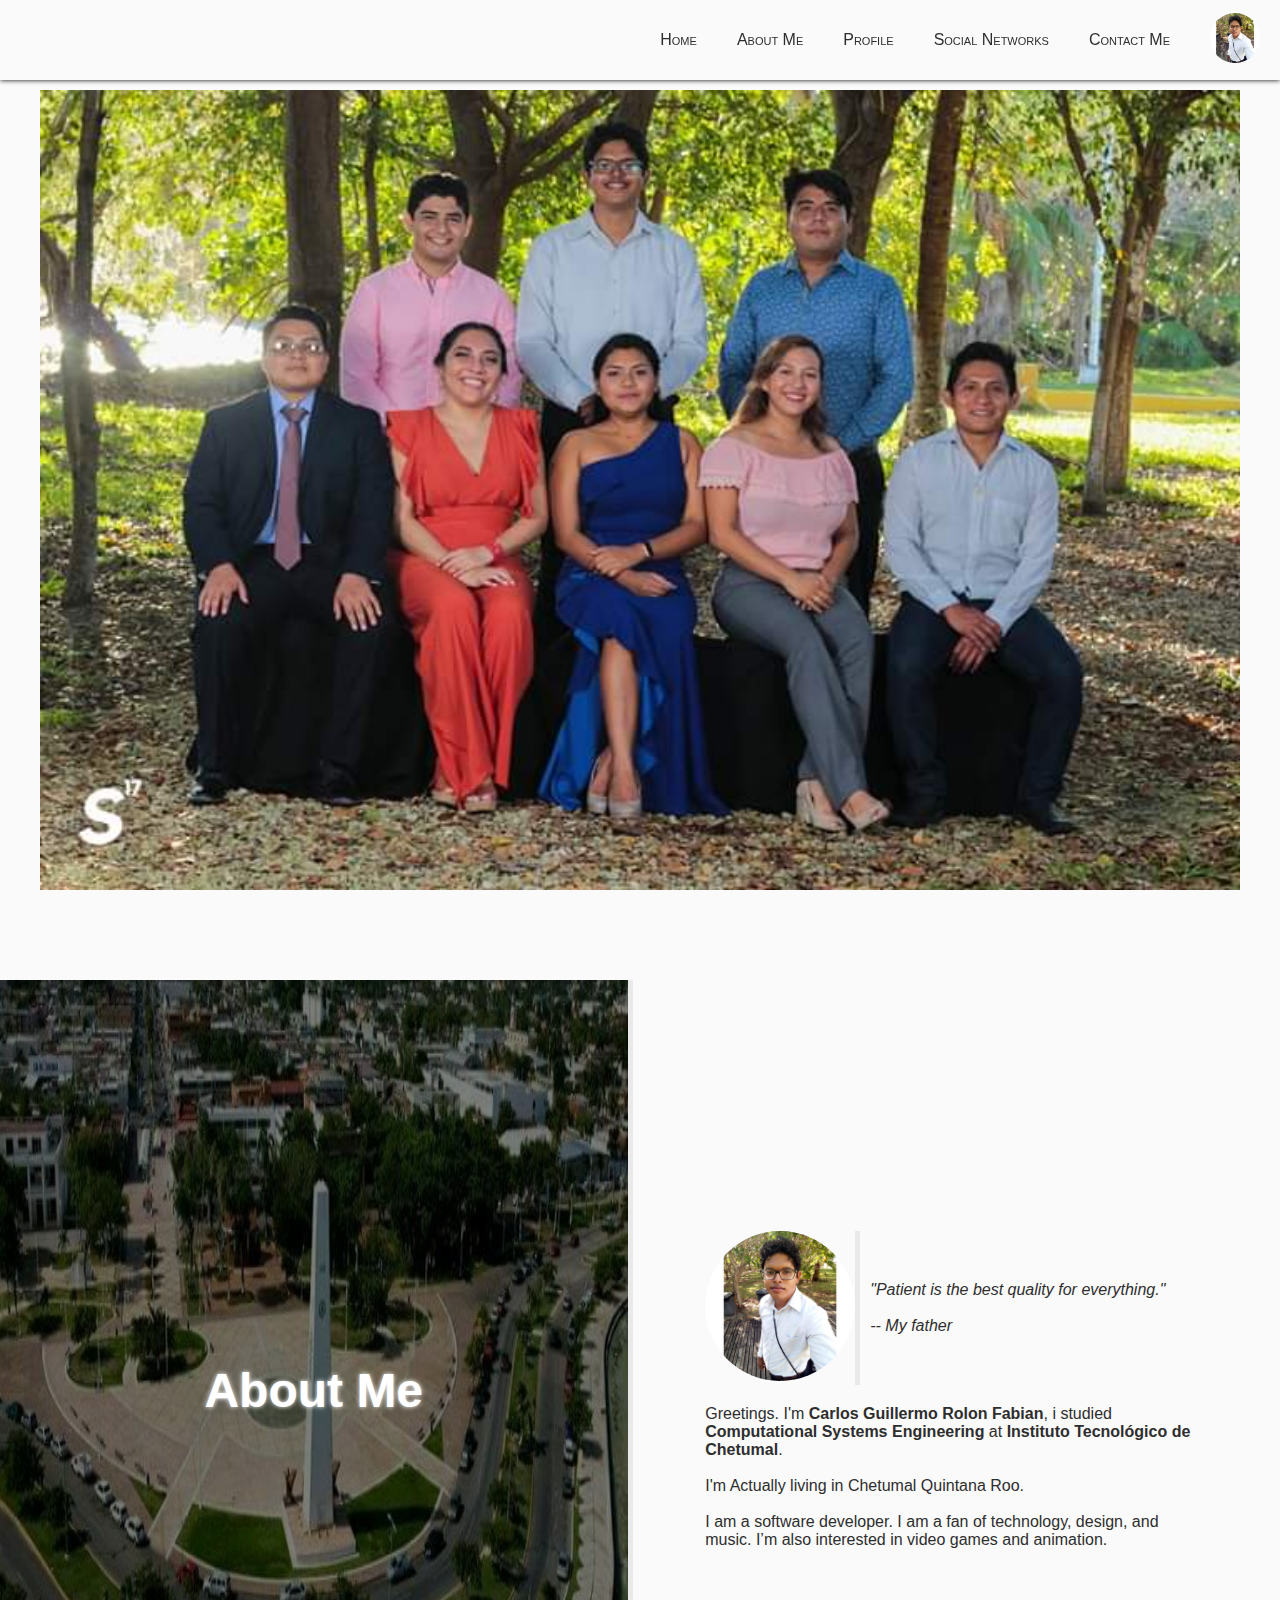
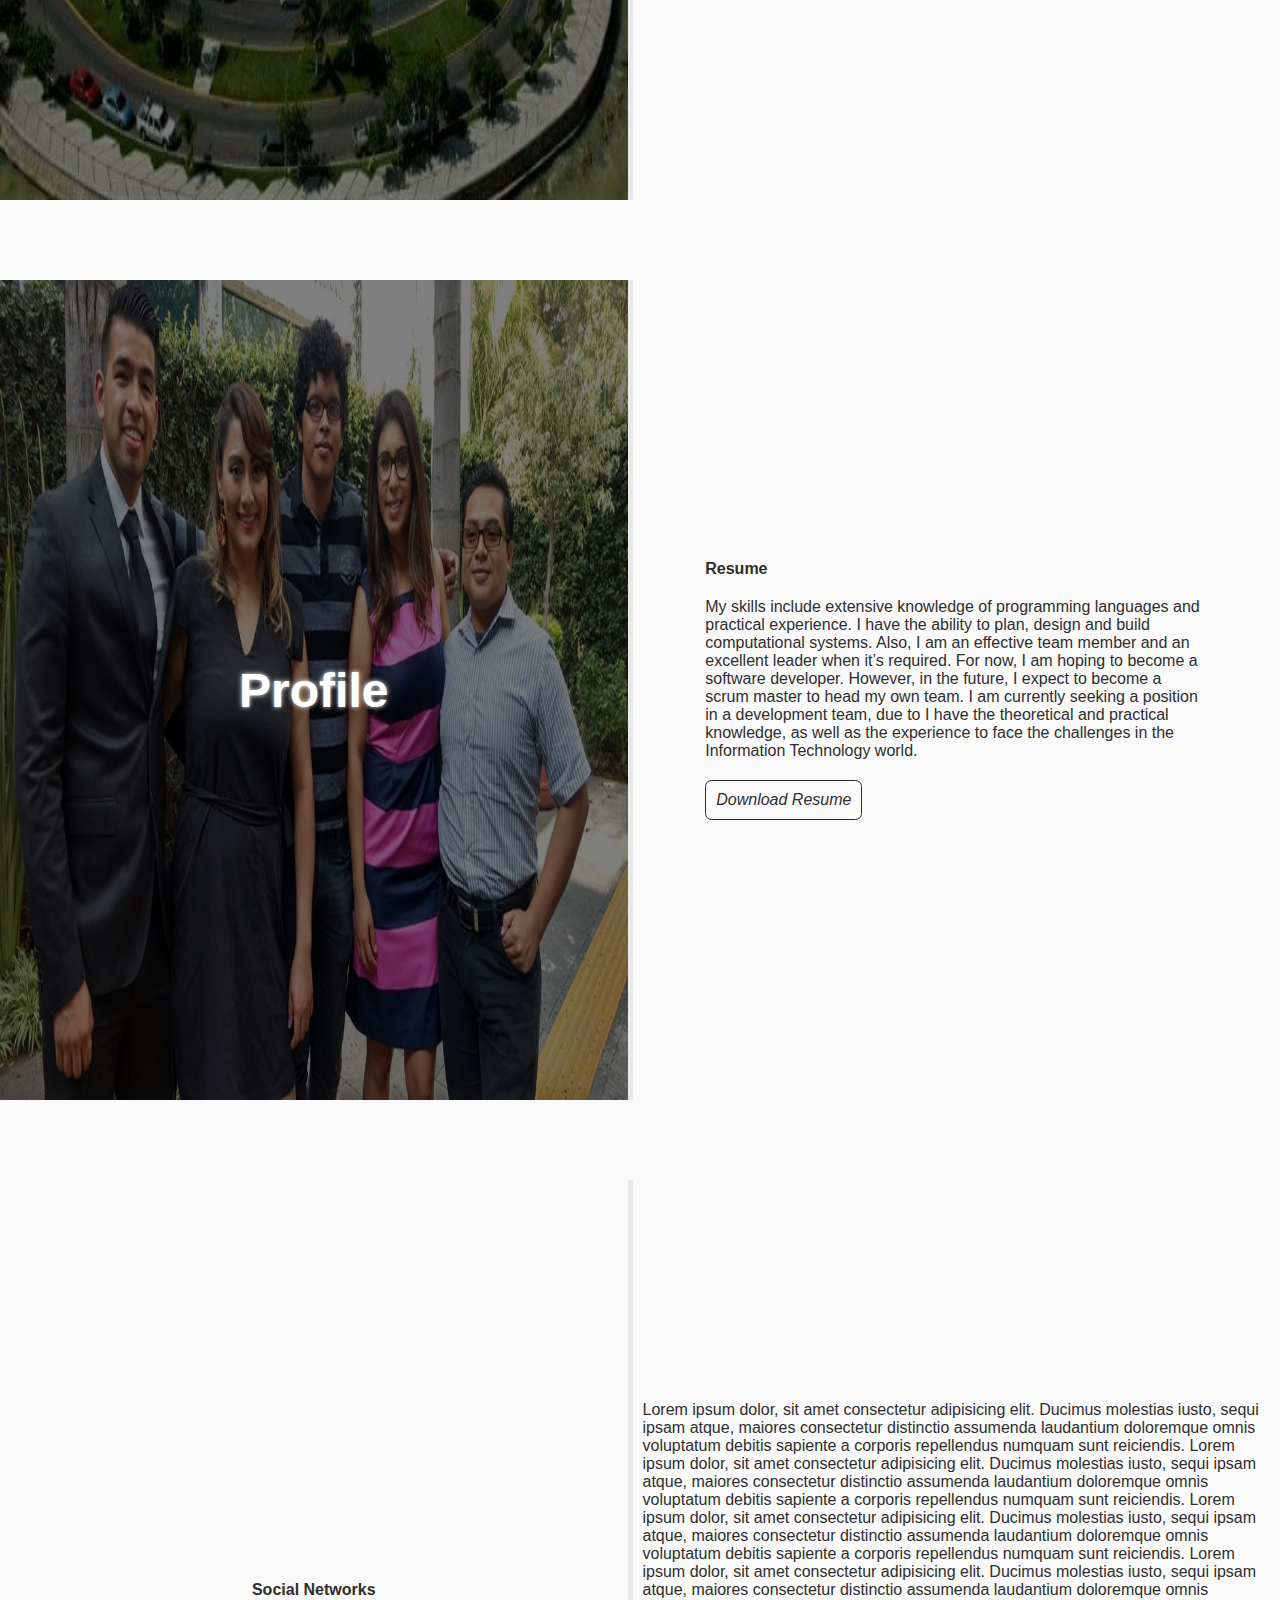
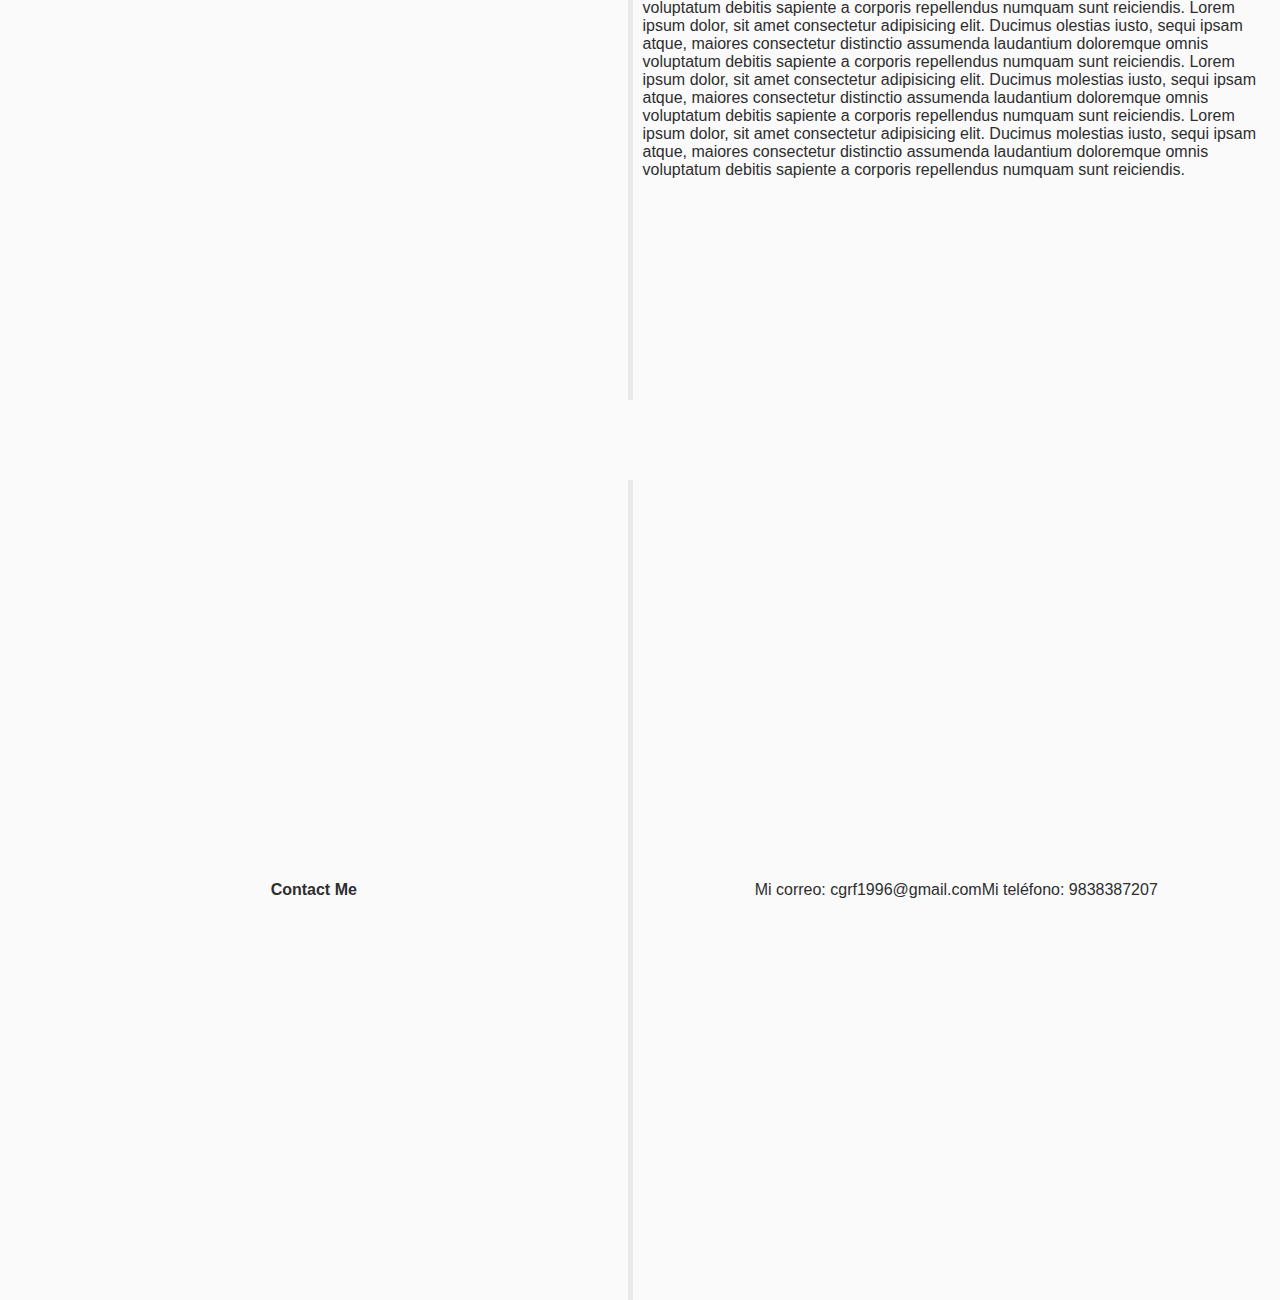
==== index.html @ 6e3f0e7d "Profile" ====
<!DOCTYPE html>
<html lang="en">

<head>
    <meta charset="UTF-8">
    <meta name="viewport" content="width=device-width, initial-scale=1.0">
    <meta http-equiv="X-UA-Compatible" content="ie=edge">
    <title>About Me</title>

    <!-- Scripts -->


    <!-- Css -->
    <link rel="stylesheet" href="./css/aboutme.css">

</head>

<body>
    <nav id="nav">
        <div class="container">
            <!-- <div class="col">
                <div class="header-logo">
                    <img src="./assets/img/perfil/pp.jpeg" class="img-logo" alt="About Me">
                </div>                
            </div> -->
            <div class="col">
                <div class="row">
                    <ul class="header-menu justify-content-end">
                        <li>
                            <a href="#home">Home</a>
                        </li>
                        <li>
                            <a href="#about">About Me</a>
                        </li>
                        <li>
                            <a href="#profile">Profile</a>
                        </li>
                        <li>
                            <a href="#social">Social Networks</a>
                        </li>
                        <li>
                            <a href="#contact">Contact Me</a>
                        </li>
                        <li>
                            <img src="./assets/img/perfil/pp.jpeg" class="img-logo" alt="Profile Picture">
                        </li>
                    </ul>
                </div>
            </div>
        </div>
    </nav>
    <main id="app">
        <div class="row" id="home">
            <div id="carrousel">
                <img src="./assets/img/carrousel/FB_IMG_1550983087103.jpg" alt="Carrousel">
            </div>
        </div>
        <div class="row" id="about">
            <div class="section">
                <div class="col title" id="title-welcome">
                    <div class="overlay">
                        <h1>
                            About Me
                        </h1>
                    </div>
                </div>
                <div class="col content">
                    <div class="card">
                        <div class="top-card">
                            <div class="top-image">
                                <img src="./assets/img/perfil/pp.jpeg" class="img-card" alt="About Me">
                            </div>
                            <div class="quote">
                                <p>
                                    "Patient is the best quality for everything."
                                    <br><br>
                                    -- My father
                                </p>
                            </div>
                        </div>
                        <div class="text-card">
                            <div class="row">
                                <p>
                                    Greetings. I'm <strong>Carlos Guillermo Rolon Fabian</strong>, i studied <strong>Computational
                                        Systems Engineering</strong> at <strong>Instituto Tecnol&oacute;gico de
                                        Chetumal</strong>.
                                    <br><br>
                                    I'm Actually living in Chetumal Quintana Roo.
                                    <br><br>
                                    I am a software developer. I am a fan of technology, design, and music. I’m also
                                    interested in video games and animation.
                                </p>
                            </div>
                        </div>
                    </div>
                </div>
            </div>
        </div>
        <div class="row" id="profile">
            <div class="section">
                <div class="col title" id="title-profile">
                    <div class="overlay">
                        <h1>
                            Profile
                        </h1>
                    </div>
                </div>
                <div class="col content content-profile">
                    <div class="card card-profile">
                        <div class="top-card">
                            <div class="row">
                                <h5>Resume</h5>
                            </div>
                        </div>
                        <div class="text-card">
                            <div class="row">
                                <p>
                                    My skills include extensive knowledge of programming languages and practical
                                    experience. I have the ability to plan, design and build computational systems.
                                    Also,
                                    I am an effective team member and an excellent leader when it’s required. For now,
                                    I am hoping to become a software developer. However, in the future, I expect to
                                    become a scrum master to head my own team. I am currently seeking a position in
                                    a development team, due to I have the theoretical and practical knowledge, as well
                                    as the experience to face the challenges in the Information Technology world.
                                </p>
                            </div>
                        </div>
                    </div>                    
                    <div class="card card-profile">
                        <div class="top-card">
                            <div class="row">
                                    <a href="./assets/docs/CV - Carlos Rolon.pdf" class="download-cv" target="_blank">Download Resume</a>
                            </div>
                        </div>                        
                    </div>
                </div>
            </div>
        </div>
        <div class="row" id="social">
            <div class="section">
                <div class="col title">
                    <h1>
                        Social Networks
                    </h1>
                </div>
                <div class="col content">
                    <p>
                        Lorem ipsum dolor, sit amet consectetur adipisicing elit. Ducimus molestias iusto, sequi ipsam
                        atque, maiores consectetur distinctio assumenda laudantium doloremque omnis voluptatum debitis
                        sapiente a corporis repellendus numquam sunt reiciendis.
                        Lorem ipsum dolor, sit amet consectetur adipisicing elit. Ducimus molestias iusto, sequi ipsam
                        atque, maiores consectetur distinctio assumenda laudantium doloremque omnis voluptatum debitis
                        sapiente a corporis repellendus numquam sunt reiciendis.
                        Lorem ipsum dolor, sit amet consectetur adipisicing elit. Ducimus molestias iusto, sequi ipsam
                        atque, maiores consectetur distinctio assumenda laudantium doloremque omnis voluptatum debitis
                        sapiente a corporis repellendus numquam sunt reiciendis.
                        Lorem ipsum dolor, sit amet consectetur adipisicing elit. Ducimus molestias iusto, sequi ipsam
                        atque, maiores consectetur distinctio assumenda laudantium doloremque omnis voluptatum debitis
                        sapiente a corporis repellendus numquam sunt reiciendis.
                        Lorem ipsum dolor, sit amet consectetur adipisicing elit. Ducimus olestias iusto, sequi ipsam
                        atque, maiores consectetur distinctio assumenda laudantium doloremque omnis voluptatum debitis
                        sapiente a corporis repellendus numquam sunt reiciendis.
                        Lorem ipsum dolor, sit amet consectetur adipisicing elit. Ducimus molestias iusto, sequi ipsam
                        atque, maiores consectetur distinctio assumenda laudantium doloremque omnis voluptatum debitis
                        sapiente a corporis repellendus numquam sunt reiciendis.
                        Lorem ipsum dolor, sit amet consectetur adipisicing elit. Ducimus molestias iusto, sequi ipsam
                        atque, maiores consectetur distinctio assumenda laudantium doloremque omnis voluptatum debitis
                        sapiente a corporis repellendus numquam sunt reiciendis.
                    </p>
                </div>
            </div>
        </div>
        <div class="row" id="contact">
            <div class="section">
                <div class="col title">
                    <h1>
                        Contact Me
                    </h1>
                </div>
                <div class="col content">
                    <p>
                        Mi correo: cgrf1996@gmail.com
                    </p>
                    <p>
                        Mi teléfono: 9838387207
                    </p>
                </div>
            </div>
        </div>
    </main>
</body>

</html>
---- css/aboutme.css ----
/* ----------------------------------------------------------------------- */
/* Imports Area */
@import url(./scroll.css);

/* ----------------------------------------------------------------------- */
/* Root Area */
:root{
   --alabaster              : #FAFAFA;
   --mercury                : #E9E9E9;
   --black                  : #2E2E2E;
   --scorpion               : #585858;
   --dove-gray              : #6E6E6E;
   --white                  : #FFFFFF;
}

/* ----------------------------------------------------------------------- */
/* All elements Area */
*{
    color: var(--black);
    font-family: Arial, Helvetica, sans-serif;
    font-size: 1em;
    margin: 0;
    padding: 0;
}

/* ----------------------------------------------------------------------- */
/* Tags Area */
html{
    scroll-behavior: smooth;
}

body{
    background: var(--alabaster);
}

nav#nav{
    background: var(--alabaster);
    position: fixed;
    font-variant: small-caps;
    height: 80px;
    top: 0;
    left: 0;
    width: 100%;
    z-index: 1;

    /* box shadow */
    box-shadow: 0 0 5px 0 rgba(0,0,0,1);
}

div.container{    
    display: flex;
    flex-direction: row;
    height: 100%;
}

main#app{
    display: flex;
    flex-direction: column;
    width: 100%;
}

/* ----------------------------------------------------------------------- */
/* Id Area */

/* Carrousel */
#carrousel{
    display: flex;
    flex-direction: row;
    height: calc(100vh - 80px);
    justify-content: center;
    margin-top: 80px;
    width: 100%;
}

#carrousel img{
    padding: 10px 0;
    width: auto;
}


/* Welcome */
#title-welcome, #title-profile{
    background-repeat: no-repeat;
    background-size: 100% 100%;
}

#title-profile{
    background-image: url(../assets/img/perfil/profile.jpg);
}

#title-welcome{
    background-image: url(../assets/img/perfil/explanada.jpg);
}


/* ----------------------------------------------------------------------- */
/* Class Area */

/* Header */
.header-logo{
    display: flex;    
    height: 100%;
    width: 100%;
}

.img-logo{
    align-self: center;
    border-radius: 100%;
    height: 50px;
    width: 50px;
}

.header-menu{
    display: flex;
    list-style: none;
    height: 100%;
    width: 100%;
}

.header-menu li{
    align-self: center;  
    cursor: pointer;  
    padding: 10px 20px;
    transition: all ease-out 0.2s;
}

.header-menu li:hover{
    background: var(--mercury);
    /* box shadow */
    box-shadow: 5px 0 0 0 rgba(0,0,0,1);
}

.li-selected{
    background: var(--mercury);
    /* box shadow */
    box-shadow: 5px 0 0 0 rgba(0,0,0,1);
}

.header-menu li a{
    text-decoration: none;
}

.header-menu li a:active, .header-menu li a:visited{
    color: var(--black);
}

/* Main */
.section{
    display: flex;
    height: calc(100vh - 80px);
    margin-top: 80px;
    width: 100%;
}

.content, .title, .overlay{
    align-content: center;
    display: flex;
    flex-direction: row;
    justify-content: center;
    width: 50%;
}

.content *, .title h1{
    align-self: center;
}

.content{
    padding: 0 10px;
}

.content-profile{
    display: flex;
    flex-direction: column !important;
}

.title{
    border-right: 5px solid var(--mercury);
}

.overlay{
    background: rgba(0, 0, 0, 0.5);
    width: 100%;
}

.title .overlay h1{
    color: var(--white);
    font-size: 3em;
    text-shadow: 0 0 5px #FFFFFF;
}

/* card */
.card{
    display: flex;
    flex-direction: column;
    width: 100%;
}

.top-card,.text-card{
    width: 80%;
}

.top-card{
    display: flex;
    padding: 10px;
}

.top-image{
    border-right: 5px solid var(--mercury);
}

.quote{
    font-style: italic;
    padding-left: 10px;
}

.img-card{
    border-radius: 100%;
    height: 150px;
    width: 150px;    
}

.text-card{
    display: flex;
    flex-direction: column;
    padding: 10px;
}

/* CV */
.download-cv{
    border: solid 1px #2E2E2E;
    border-radius: 0.4em;
    font-style: italic;
    padding: 10px;
    text-align: center;
    text-decoration: none;
    transition: all ease 0.5s;
}

.download-cv:hover{
    background: var(--black);
    color: var(--white);
}

/* Grid */
.col{    
    display: flex;
    flex-grow: 1;
    height: 100%;
}

.row{   
    display: flex;
    flex-direction: row;
    height: 100%;
    width: 100%;
}

.align-content-center{
    align-content: center;
}

.justify-content-end{
    justify-content: flex-end;
}
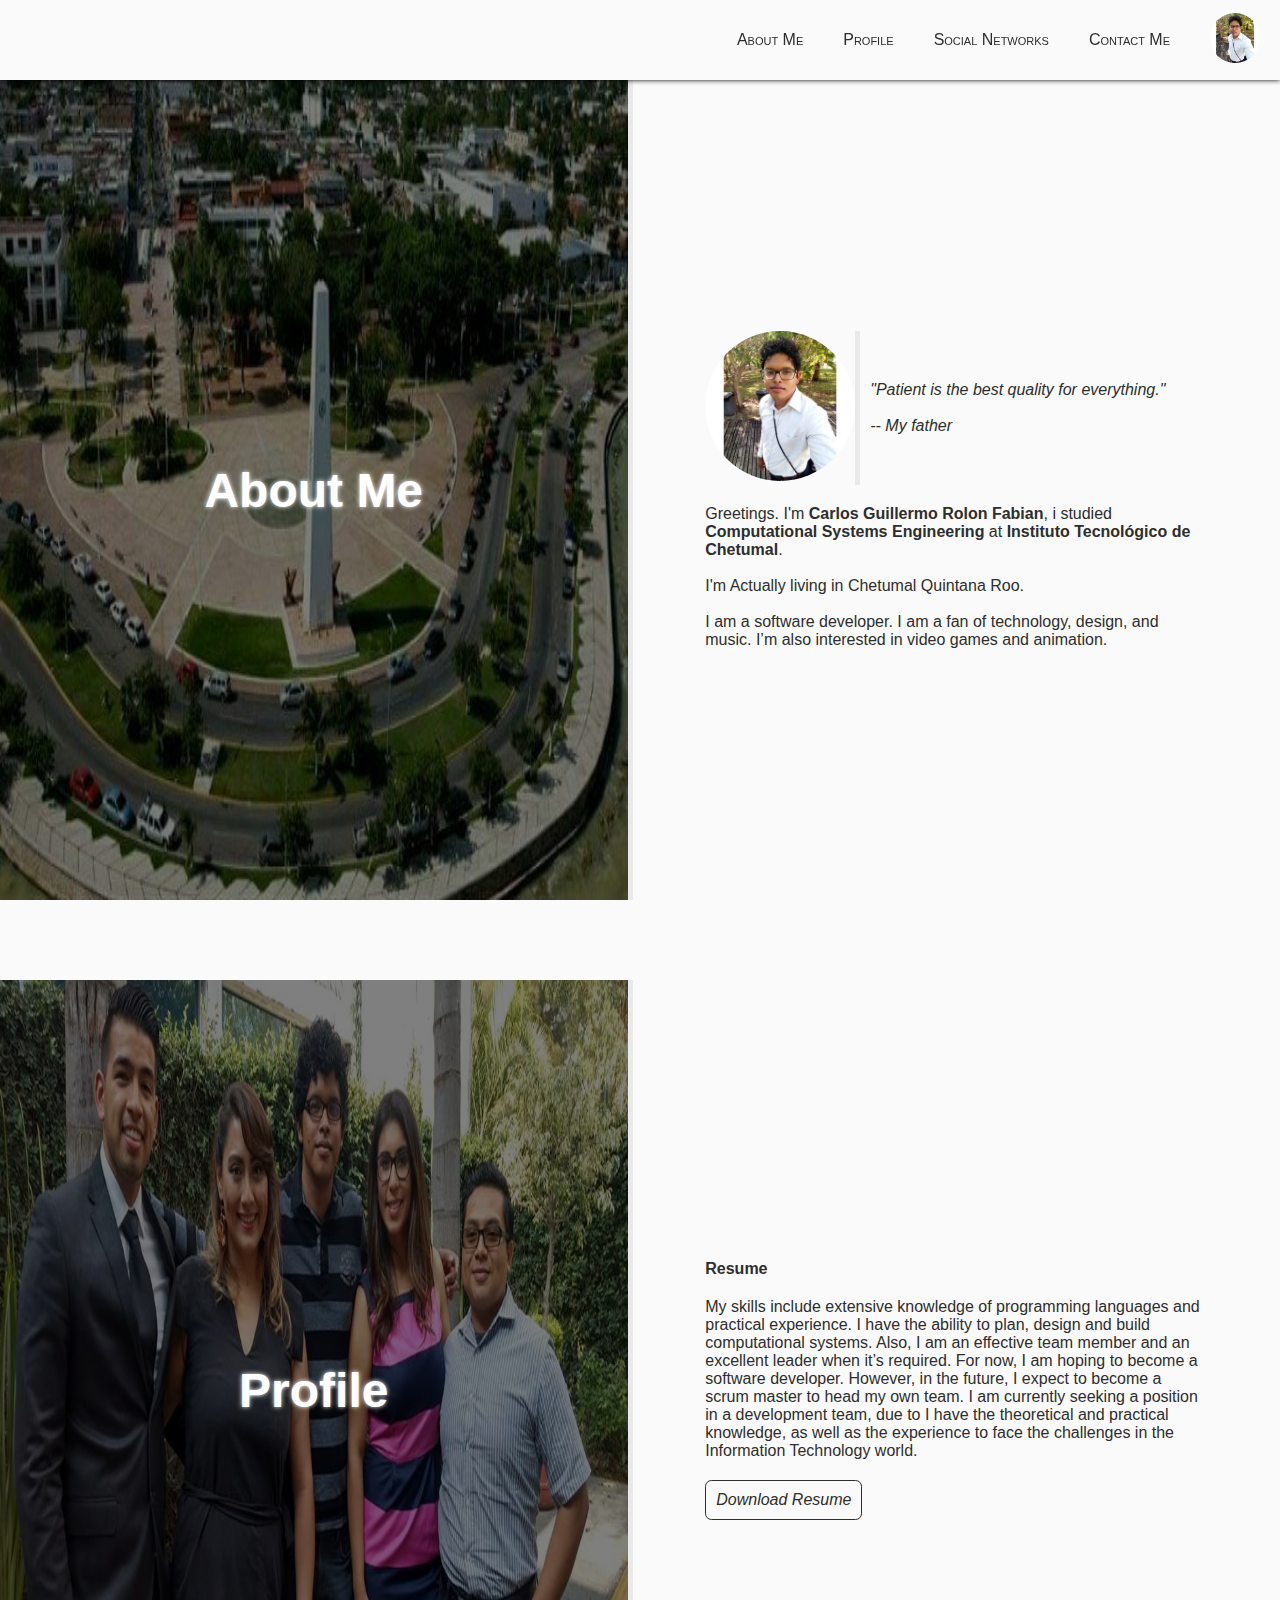
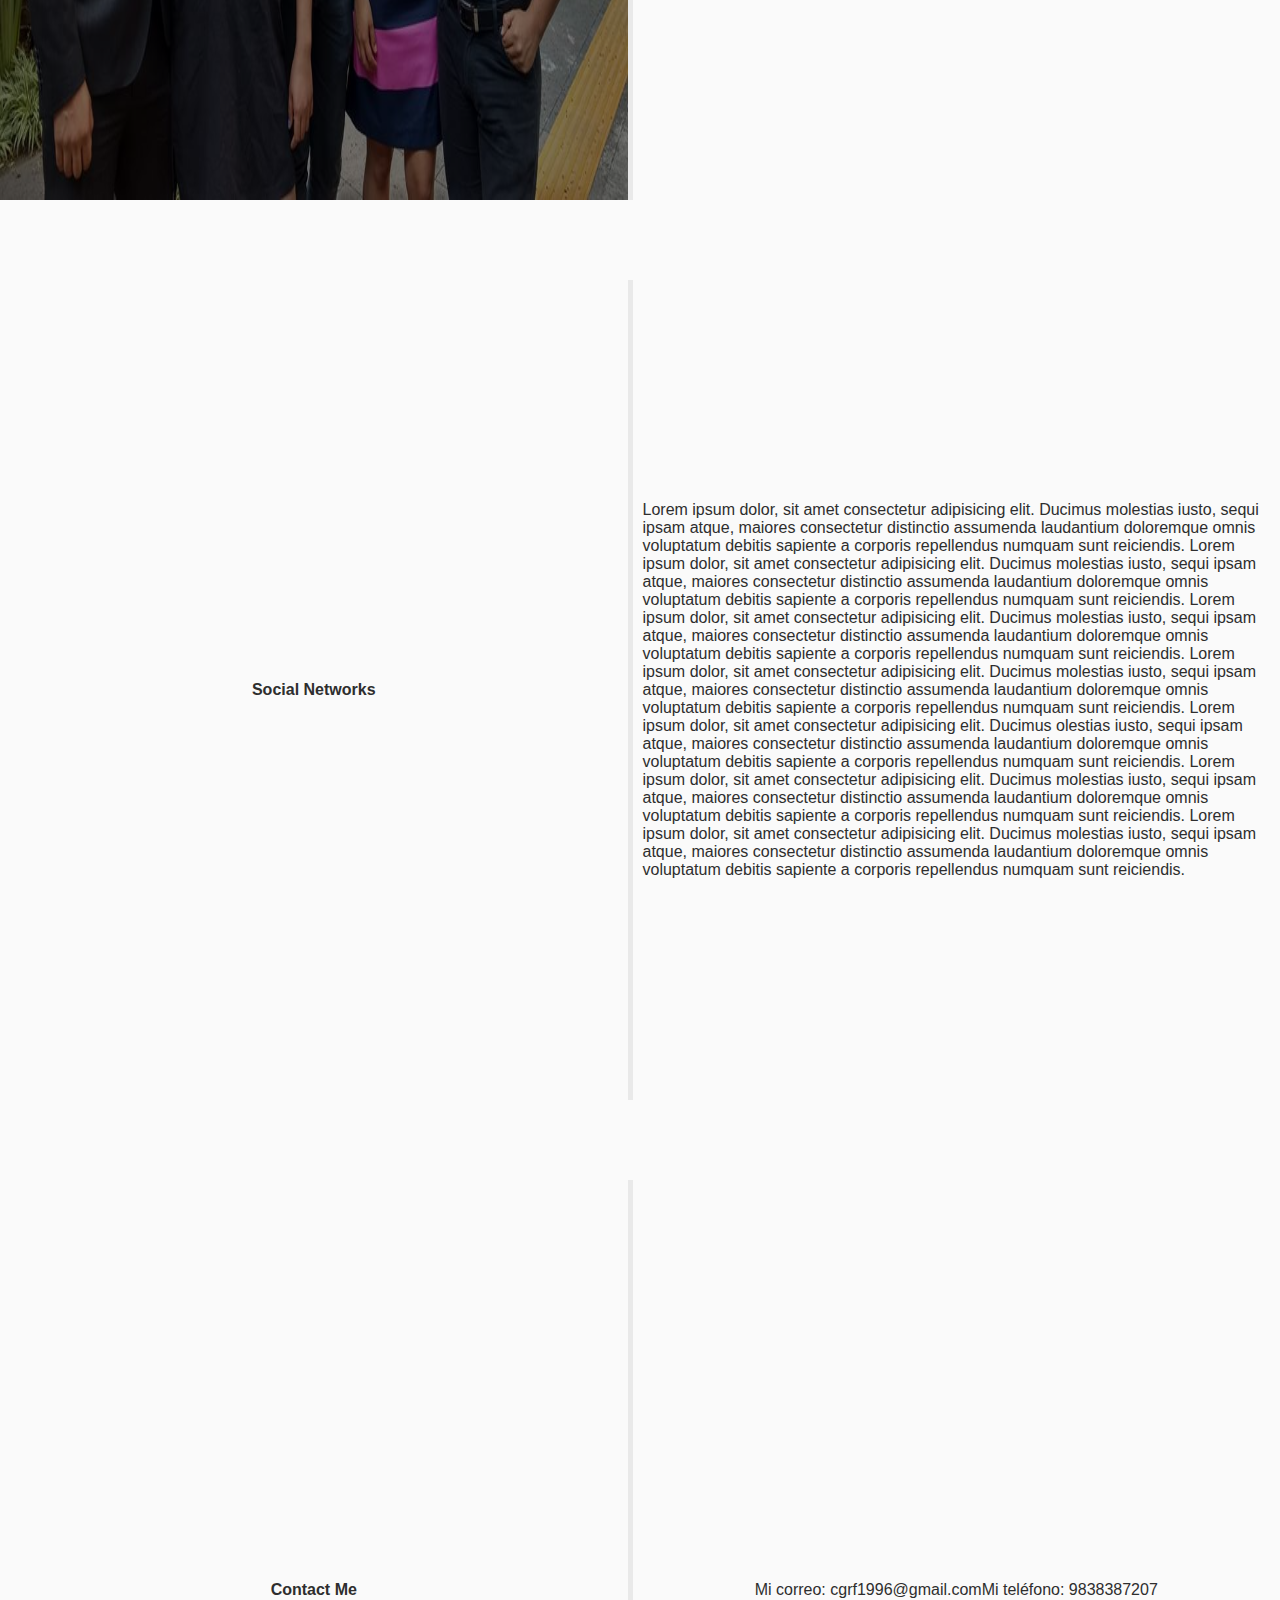
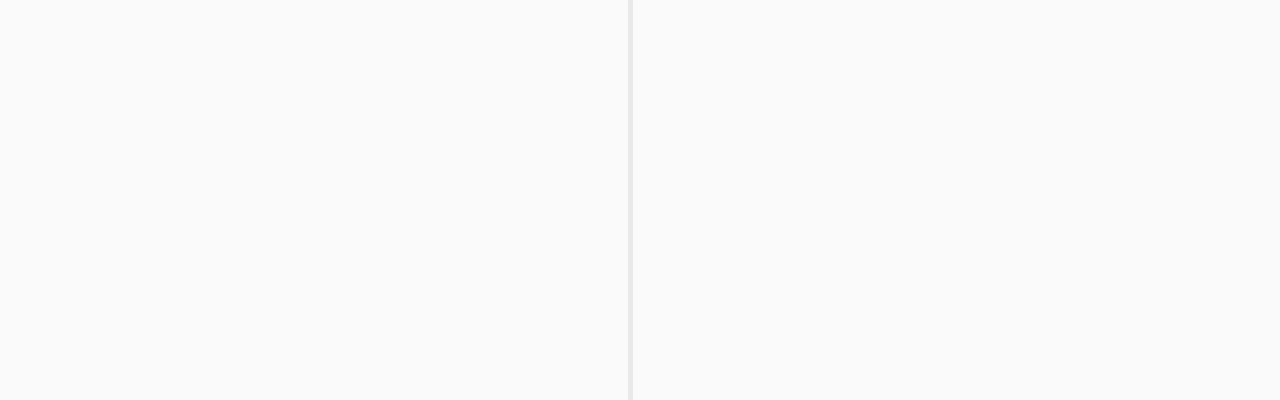
==== commit 48d8e1cb: "Profile" ====
--- a/index.html
+++ b/index.html
@@ -27,9 +27,6 @@
                 <div class="row">
                     <ul class="header-menu justify-content-end">
                         <li>
-                            <a href="#home">Home</a>
-                        </li>
-                        <li>
                             <a href="#about">About Me</a>
                         </li>
                         <li>
@@ -50,11 +47,6 @@
         </div>
     </nav>
     <main id="app">
-        <div class="row" id="home">
-            <div id="carrousel">
-                <img src="./assets/img/carrousel/FB_IMG_1550983087103.jpg" alt="Carrousel">
-            </div>
-        </div>
         <div class="row" id="about">
             <div class="section">
                 <div class="col title" id="title-welcome">
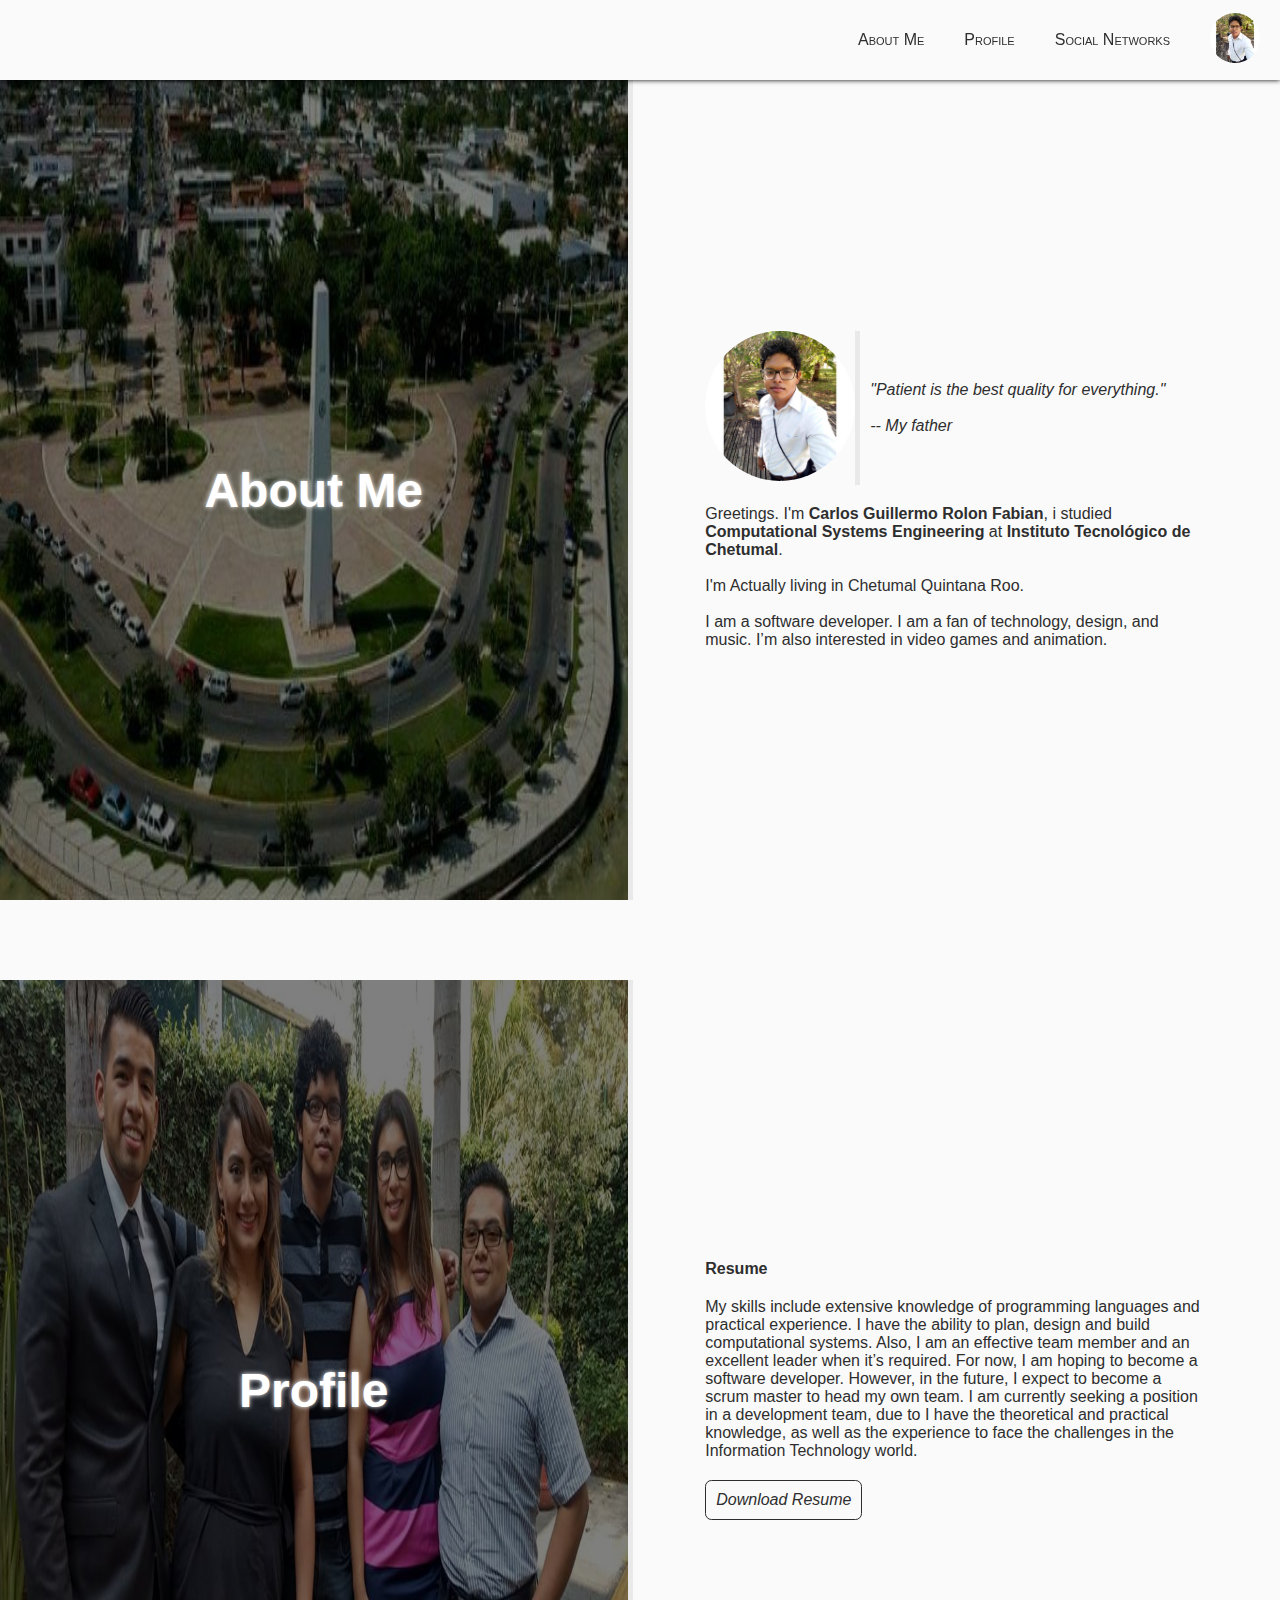
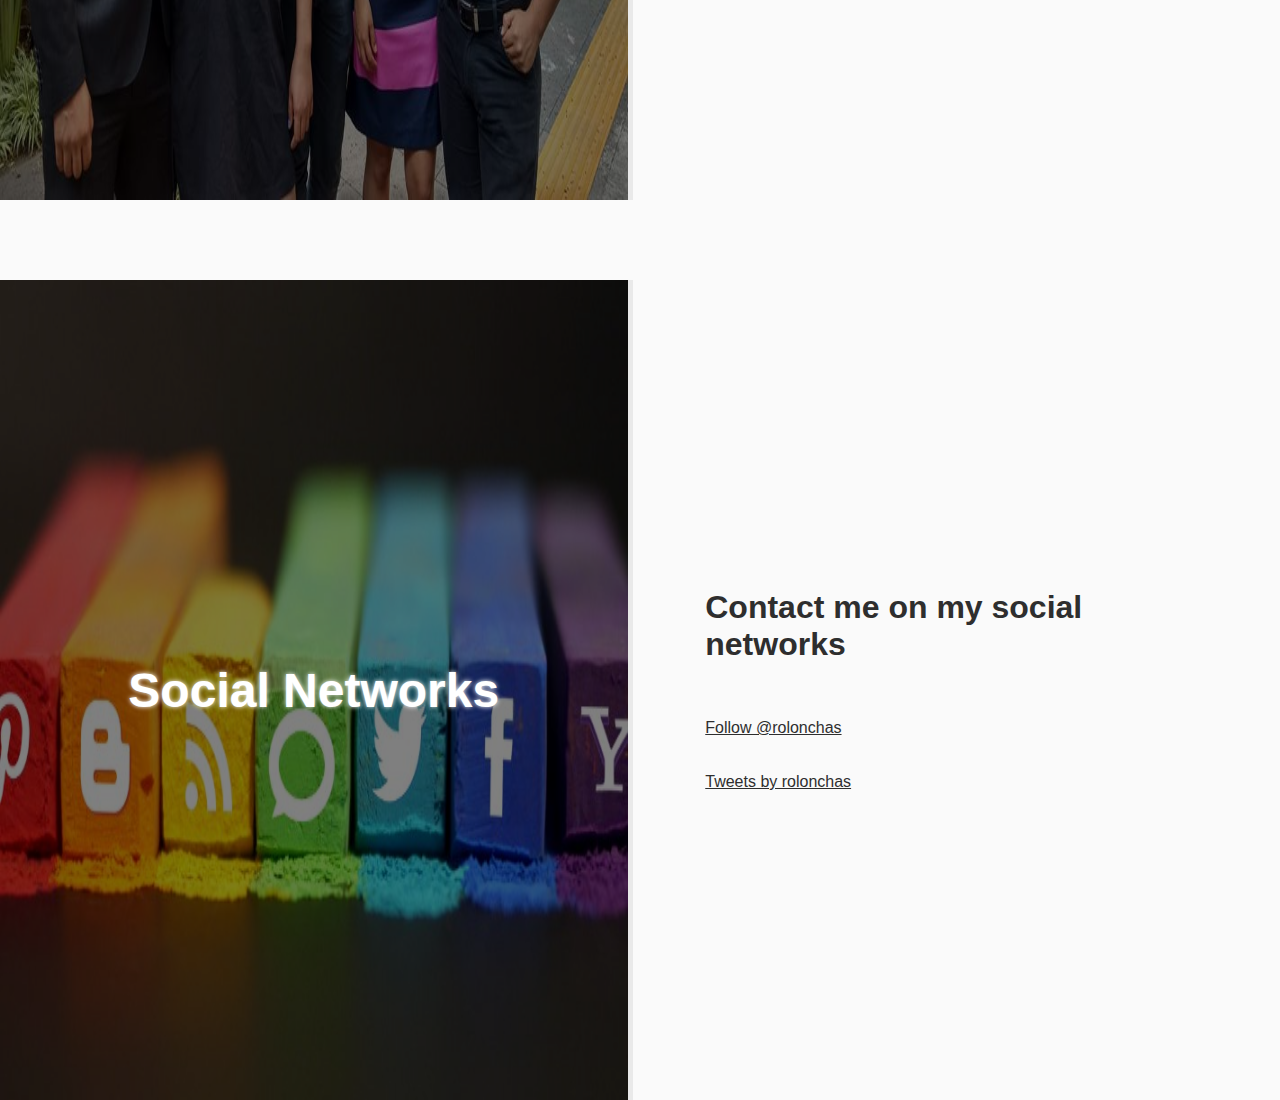
==== commit 23dc0fb2: "Social" ====
--- a/index.html
+++ b/index.html
@@ -11,6 +11,7 @@
 
 
     <!-- Css -->
+    <link rel="stylesheet" href="https://use.fontawesome.com/releases/v5.7.2/css/all.css" integrity="sha384-fnmOCqbTlWIlj8LyTjo7mOUStjsKC4pOpQbqyi7RrhN7udi9RwhKkMHpvLbHG9Sr" crossorigin="anonymous">
     <link rel="stylesheet" href="./css/aboutme.css">
 
 </head>
@@ -34,9 +35,6 @@
                         </li>
                         <li>
                             <a href="#social">Social Networks</a>
-                        </li>
-                        <li>
-                            <a href="#contact">Contact Me</a>
                         </li>
                         <li>
                             <img src="./assets/img/perfil/pp.jpeg" class="img-logo" alt="Profile Picture">
@@ -131,52 +129,47 @@
         </div>
         <div class="row" id="social">
             <div class="section">
-                <div class="col title">
-                    <h1>
-                        Social Networks
-                    </h1>
+                <div class="col title" id="title-social">
+                    <div class="overlay">
+                        <h1>
+                            Social Networks
+                        </h1>
+                    </div>                    
                 </div>
                 <div class="col content">
-                    <p>
-                        Lorem ipsum dolor, sit amet consectetur adipisicing elit. Ducimus molestias iusto, sequi ipsam
-                        atque, maiores consectetur distinctio assumenda laudantium doloremque omnis voluptatum debitis
-                        sapiente a corporis repellendus numquam sunt reiciendis.
-                        Lorem ipsum dolor, sit amet consectetur adipisicing elit. Ducimus molestias iusto, sequi ipsam
-                        atque, maiores consectetur distinctio assumenda laudantium doloremque omnis voluptatum debitis
-                        sapiente a corporis repellendus numquam sunt reiciendis.
-                        Lorem ipsum dolor, sit amet consectetur adipisicing elit. Ducimus molestias iusto, sequi ipsam
-                        atque, maiores consectetur distinctio assumenda laudantium doloremque omnis voluptatum debitis
-                        sapiente a corporis repellendus numquam sunt reiciendis.
-                        Lorem ipsum dolor, sit amet consectetur adipisicing elit. Ducimus molestias iusto, sequi ipsam
-                        atque, maiores consectetur distinctio assumenda laudantium doloremque omnis voluptatum debitis
-                        sapiente a corporis repellendus numquam sunt reiciendis.
-                        Lorem ipsum dolor, sit amet consectetur adipisicing elit. Ducimus olestias iusto, sequi ipsam
-                        atque, maiores consectetur distinctio assumenda laudantium doloremque omnis voluptatum debitis
-                        sapiente a corporis repellendus numquam sunt reiciendis.
-                        Lorem ipsum dolor, sit amet consectetur adipisicing elit. Ducimus molestias iusto, sequi ipsam
-                        atque, maiores consectetur distinctio assumenda laudantium doloremque omnis voluptatum debitis
-                        sapiente a corporis repellendus numquam sunt reiciendis.
-                        Lorem ipsum dolor, sit amet consectetur adipisicing elit. Ducimus molestias iusto, sequi ipsam
-                        atque, maiores consectetur distinctio assumenda laudantium doloremque omnis voluptatum debitis
-                        sapiente a corporis repellendus numquam sunt reiciendis.
-                    </p>
-                </div>
-            </div>
-        </div>
-        <div class="row" id="contact">
-            <div class="section">
-                <div class="col title">
-                    <h1>
-                        Contact Me
-                    </h1>
-                </div>
-                <div class="col content">
-                    <p>
-                        Mi correo: cgrf1996@gmail.com
-                    </p>
-                    <p>
-                        Mi teléfono: 9838387207
-                    </p>
+                    <div class="card card-social">
+                        <div class="top-card">
+                            <div class="row">
+                                <h5>Contact me on my social networks</h5>
+                            </div>
+                        </div>
+                        <div class="text-card">
+                            <div class="row">
+                                <div class="social-links">
+                                    <a href="https://www.facebook.com/carlosguillermo.rolonfabian" class="facebook" target="_blank">
+                                        <i class="fab fa-facebook"></i>
+                                    </a>
+                                    <a href="https://twitter.com/rolonchas" class="twitter" target="_blank">
+                                        <i class="fab fa-twitter-square"></i>
+                                    </a>
+                                    <a href="https://www.linkedin.com/in/carlos-guillermo-rolon-fabian-98ba33180?lipi=urn%3Ali%3Apage%3Ad_flagship3_profile_view_base_contact_details%3BpMIP9U%2FyTJODEXHomUuytQ%3D%3D" class="linkedin" target="_blank">
+                                        <i class="fab fa-linkedin"></i>
+                                    </a>
+                                    <a href="https://github.com/AvatarRolon" class="github" target="_blank">
+                                        <i class="fab fa-github-square"></i>
+                                    </a>
+                                </div>
+                            </div>
+                            <br><br>
+                            <div class="row">
+                                <a href="https://twitter.com/rolonchas?ref_src=twsrc%5Etfw" class="twitter-follow-button" data-show-count="false">Follow @rolonchas</a><script async src="https://platform.twitter.com/widgets.js" charset="utf-8"></script>
+                            </div>
+                            <br><br>
+                            <div class="row">
+                                    <a class="twitter-timeline" data-height="300" href="https://twitter.com/rolonchas?ref_src=twsrc%5Etfw">Tweets by rolonchas</a> <script async src="https://platform.twitter.com/widgets.js" charset="utf-8"></script>
+                            </div>
+                        </div>
+                    </div>                    
                 </div>
             </div>
         </div>
--- a/css/aboutme.css
+++ b/css/aboutme.css
@@ -11,6 +11,12 @@
    --scorpion               : #585858;
    --dove-gray              : #6E6E6E;
    --white                  : #FFFFFF;
+
+   /* Social Networks */
+   --facebook               : #4267b2;
+   --twitter                : #1da1f2;
+   --linkedin               : #0077B5;
+   --github                 : #8241f9;
 }
 
 /* ----------------------------------------------------------------------- */
@@ -79,7 +85,7 @@
 
 
 /* Welcome */
-#title-welcome, #title-profile{
+#title-welcome, #title-profile, #title-social{
     background-repeat: no-repeat;
     background-size: 100% 100%;
 }
@@ -90,6 +96,10 @@
 
 #title-welcome{
     background-image: url(../assets/img/perfil/explanada.jpg);
+}
+
+#title-social{
+    background-image: url(../assets/img/perfil/social.jpg);
 }
 
 
@@ -223,6 +233,39 @@
     display: flex;
     flex-direction: column;
     padding: 10px;
+}
+
+/* Card Social */
+.card-social h5{
+    font-size: 2em;
+}
+
+.social-links{
+    font-size: 2.5em;
+}
+
+.social-links a{
+    text-decoration: none;    
+}
+
+.social-links a i{
+    transition: all ease 0.5s;
+}
+
+.social-links a.facebook:hover i{
+    color: var(--facebook);
+}
+
+.social-links a.twitter:hover i{
+    color: var(--twitter);
+}
+
+.social-links a.linkedin:hover i{
+    color: var(--linkedin);
+}
+
+.social-links a.github:hover i{
+    color: var(--github);
 }
 
 /* CV */
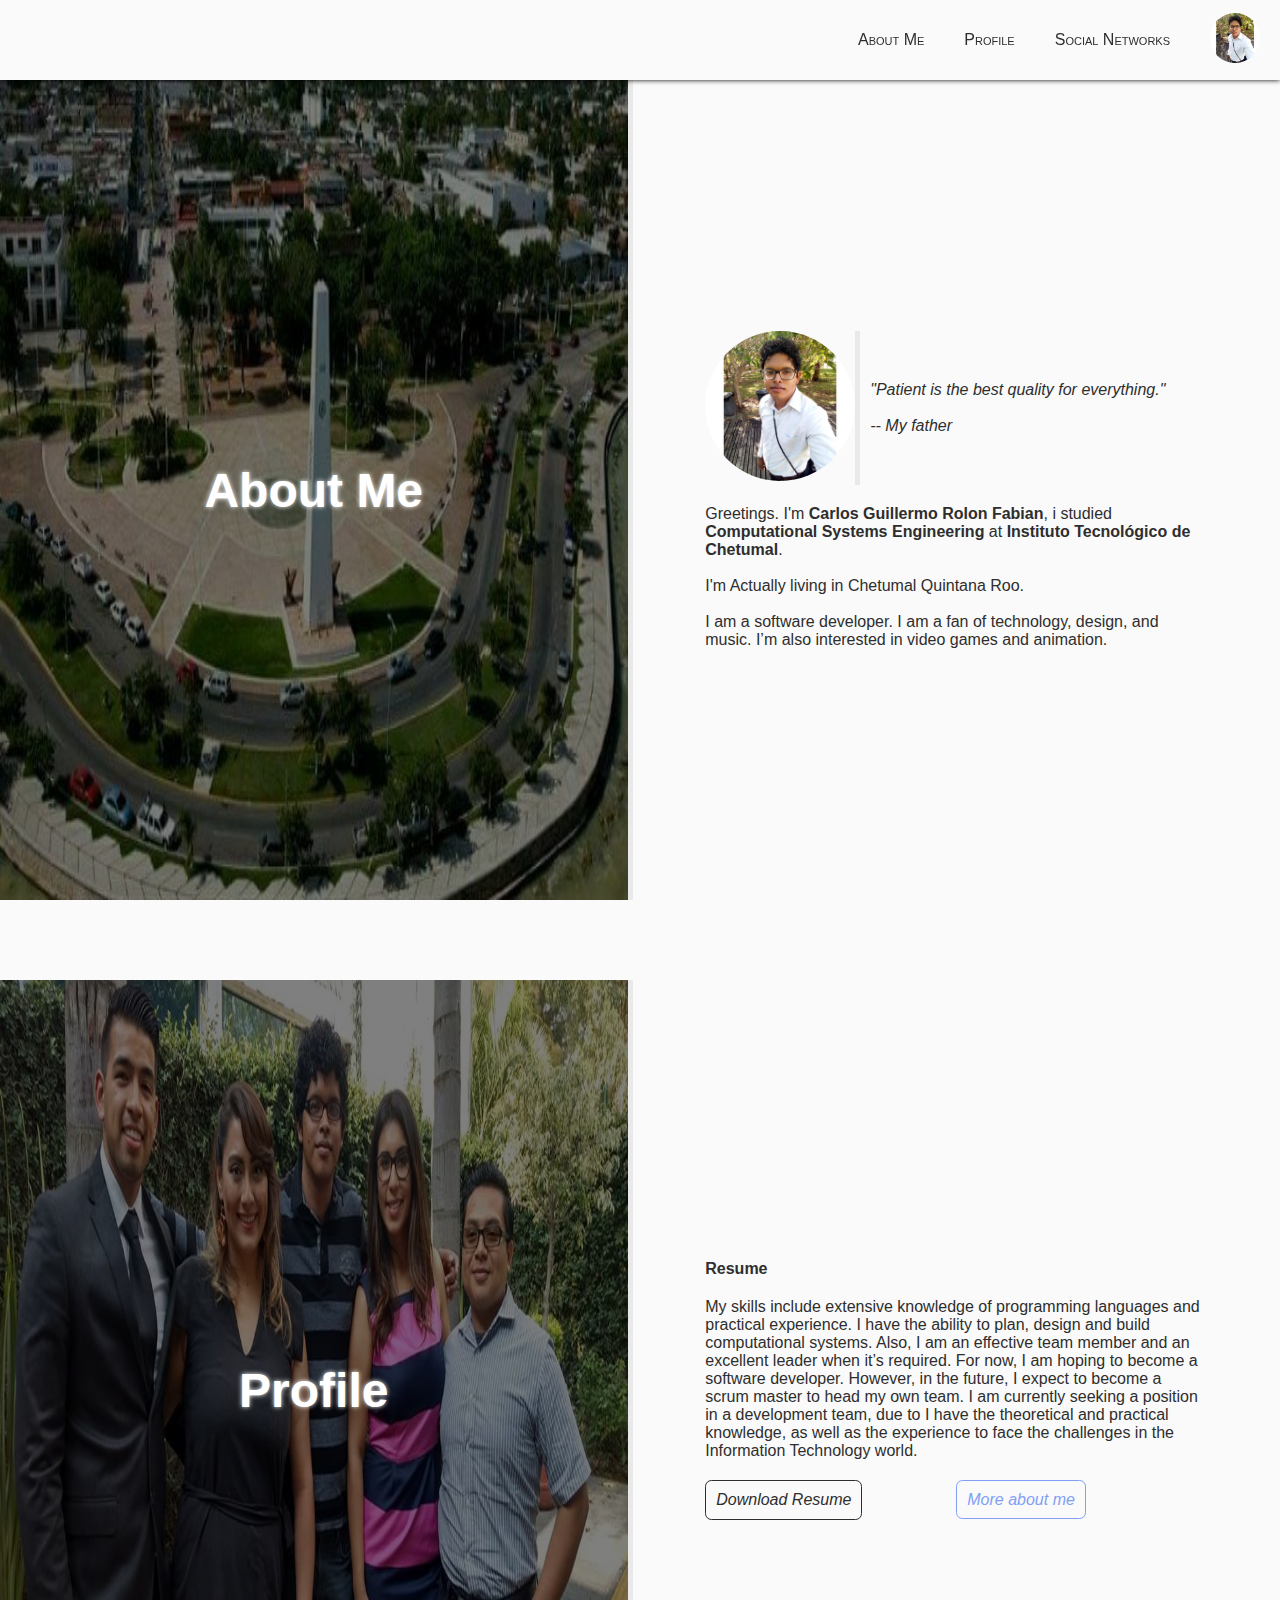
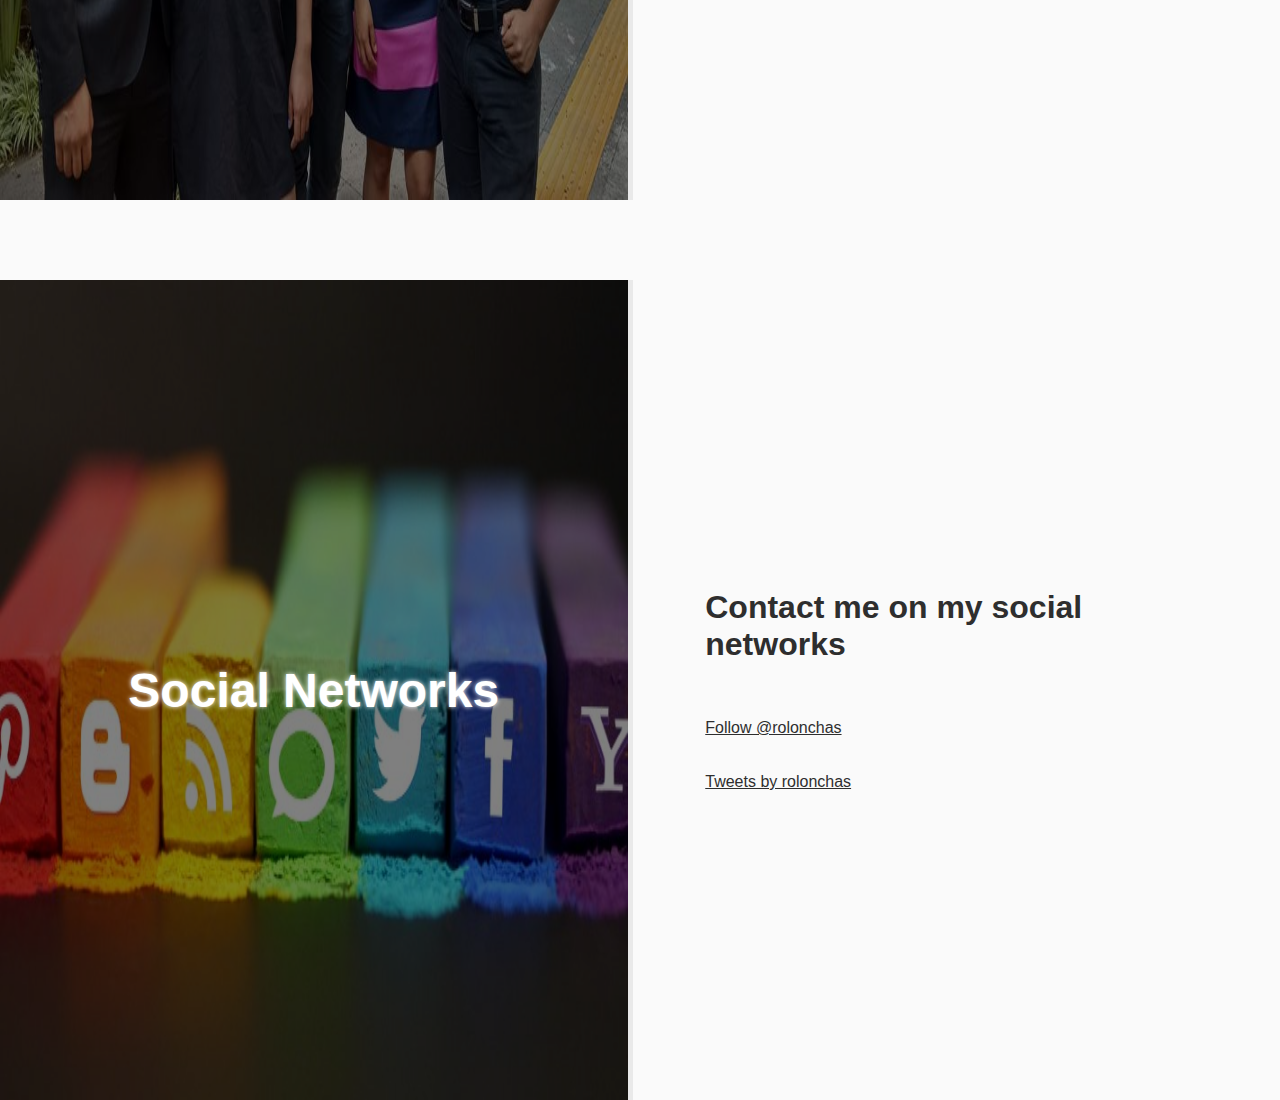
==== commit 6ea8a954: "More About me" ====
--- a/index.html
+++ b/index.html
@@ -122,6 +122,56 @@
                             <div class="row">
                                     <a href="./assets/docs/CV - Carlos Rolon.pdf" class="download-cv" target="_blank">Download Resume</a>
                             </div>
+                            <div class="row">
+                                <section>
+                                    <input type="radio" id="mostrar-modal" name="modal"/>
+                                    <label for="mostrar-modal">More about me</label>      
+                                    <input type="radio" id="cerrar-modal" name="modal"/>
+                                    <label for="cerrar-modal"><i class="fas fa-times" title="Cerrar" ></i></label>                              
+                                    <div id="modal">                                        
+                                        <div class="information">                                            
+                                            <div class="col">
+                                                <div class="card card-profile">
+                                                    <div class="top-card">
+                                                        <div class="row">
+                                                            <h5>Participations</h5> 
+                                                        </div>
+                                                    </div>
+                                                    <div class="text-card">
+                                                        <div class="col">
+                                                            <div class="row">
+                                                                <p>
+                                                                    1.- Ganan aplicaciones para prevenir desastres por inundaciones en la Tercera Escuela Internacional de Verano
+                                                                </p>                                                           
+                                                            </div>
+                                                        </div>
+                                                        <div class="col">
+                                                            <div class="row">
+                                                                <br><br>
+                                                                <p><a href="http://www.udg.mx/es/noticia/ganan-aplicaciones-para-prevenir-desastres-por-inundaciones-tercera-escuela-internacional" class="more-news" target="_blank" >Go to page</a></p>
+                                                            </div>
+                                                        </div>
+                                                        <br><br>
+                                                        <div class="col">
+                                                            <div class="row">
+                                                                <p>
+                                                                    2.- Segunda Feria Estatal de Ciencias, Ingenierías e Innovación 2018
+                                                                </p>                                                           
+                                                            </div>
+                                                        </div>
+                                                        <div class="col">
+                                                            <div class="row">
+                                                                <br><br>
+                                                                <p><a href="http://itchetumal.edu.mx/index.php/noticias/212-segunda-feria-estatal-de-ciencias-ingenierias-e-innovacion-2018" class="more-news" target="_blank" >Go to page</a></p>
+                                                            </div>
+                                                        </div>
+                                                    </div>
+                                                </div>
+                                            </div>                                                                                             
+                                        </div>
+                                    </div>
+                                </section>
+                            </div>
                         </div>                        
                     </div>
                 </div>
@@ -166,14 +216,14 @@
                             </div>
                             <br><br>
                             <div class="row">
-                                    <a class="twitter-timeline" data-height="300" href="https://twitter.com/rolonchas?ref_src=twsrc%5Etfw">Tweets by rolonchas</a> <script async src="https://platform.twitter.com/widgets.js" charset="utf-8"></script>
+                                    <a class="twitter-timeline" data-height="300" data-theme="dark" data-link-color="#E81C4F" href="https://twitter.com/rolonchas?ref_src=twsrc%5Etfw">Tweets by rolonchas</a> <script async src="https://platform.twitter.com/widgets.js" charset="utf-8"></script>
                             </div>
                         </div>
                     </div>                    
                 </div>
             </div>
         </div>
-    </main>
+    </main>    
 </body>
 
 </html>--- a/css/aboutme.css
+++ b/css/aboutme.css
@@ -4,24 +4,24 @@
 
 /* ----------------------------------------------------------------------- */
 /* Root Area */
-:root{
-   --alabaster              : #FAFAFA;
-   --mercury                : #E9E9E9;
-   --black                  : #2E2E2E;
-   --scorpion               : #585858;
-   --dove-gray              : #6E6E6E;
-   --white                  : #FFFFFF;
-
-   /* Social Networks */
-   --facebook               : #4267b2;
-   --twitter                : #1da1f2;
-   --linkedin               : #0077B5;
-   --github                 : #8241f9;
+:root {
+    --alabaster: #FAFAFA;
+    --mercury: #E9E9E9;
+    --black: #2E2E2E;
+    --scorpion: #585858;
+    --dove-gray: #6E6E6E;
+    --white: #FFFFFF;
+
+    /* Social Networks */
+    --facebook: #4267b2;
+    --twitter: #1da1f2;
+    --linkedin: #0077B5;
+    --github: #8241f9;
 }
 
 /* ----------------------------------------------------------------------- */
 /* All elements Area */
-*{
+* {
     color: var(--black);
     font-family: Arial, Helvetica, sans-serif;
     font-size: 1em;
@@ -31,15 +31,15 @@
 
 /* ----------------------------------------------------------------------- */
 /* Tags Area */
-html{
+html {
     scroll-behavior: smooth;
 }
 
-body{
+body {
     background: var(--alabaster);
 }
 
-nav#nav{
+nav#nav {
     background: var(--alabaster);
     position: fixed;
     font-variant: small-caps;
@@ -50,16 +50,16 @@
     z-index: 1;
 
     /* box shadow */
-    box-shadow: 0 0 5px 0 rgba(0,0,0,1);
-}
-
-div.container{    
+    box-shadow: 0 0 5px 0 rgba(0, 0, 0, 1);
+}
+
+div.container {
     display: flex;
     flex-direction: row;
     height: 100%;
 }
 
-main#app{
+main#app {
     display: flex;
     flex-direction: column;
     width: 100%;
@@ -69,7 +69,7 @@
 /* Id Area */
 
 /* Carrousel */
-#carrousel{
+#carrousel {
     display: flex;
     flex-direction: row;
     height: calc(100vh - 80px);
@@ -78,27 +78,29 @@
     width: 100%;
 }
 
-#carrousel img{
+#carrousel img {
     padding: 10px 0;
     width: auto;
 }
 
 
 /* Welcome */
-#title-welcome, #title-profile, #title-social{
+#title-welcome,
+#title-profile,
+#title-social {
     background-repeat: no-repeat;
     background-size: 100% 100%;
 }
 
-#title-profile{
+#title-profile {
     background-image: url(../assets/img/perfil/profile.jpg);
 }
 
-#title-welcome{
+#title-welcome {
     background-image: url(../assets/img/perfil/explanada.jpg);
 }
 
-#title-social{
+#title-social {
     background-image: url(../assets/img/perfil/social.jpg);
 }
 
@@ -107,62 +109,65 @@
 /* Class Area */
 
 /* Header */
-.header-logo{
-    display: flex;    
+.header-logo {
+    display: flex;
     height: 100%;
     width: 100%;
 }
 
-.img-logo{
+.img-logo {
     align-self: center;
     border-radius: 100%;
     height: 50px;
     width: 50px;
 }
 
-.header-menu{
+.header-menu {
     display: flex;
     list-style: none;
     height: 100%;
     width: 100%;
 }
 
-.header-menu li{
-    align-self: center;  
-    cursor: pointer;  
+.header-menu li {
+    align-self: center;
+    cursor: pointer;
     padding: 10px 20px;
     transition: all ease-out 0.2s;
 }
 
-.header-menu li:hover{
+.header-menu li:hover {
     background: var(--mercury);
     /* box shadow */
-    box-shadow: 5px 0 0 0 rgba(0,0,0,1);
-}
-
-.li-selected{
+    box-shadow: 5px 0 0 0 rgba(0, 0, 0, 1);
+}
+
+.li-selected {
     background: var(--mercury);
     /* box shadow */
-    box-shadow: 5px 0 0 0 rgba(0,0,0,1);
-}
-
-.header-menu li a{
+    box-shadow: 5px 0 0 0 rgba(0, 0, 0, 1);
+}
+
+.header-menu li a {
     text-decoration: none;
 }
 
-.header-menu li a:active, .header-menu li a:visited{
+.header-menu li a:active,
+.header-menu li a:visited {
     color: var(--black);
 }
 
 /* Main */
-.section{
+.section {
     display: flex;
     height: calc(100vh - 80px);
     margin-top: 80px;
     width: 100%;
 }
 
-.content, .title, .overlay{
+.content,
+.title,
+.overlay {
     align-content: center;
     display: flex;
     flex-direction: row;
@@ -170,106 +175,108 @@
     width: 50%;
 }
 
-.content *, .title h1{
+.content *,
+.title h1 {
     align-self: center;
 }
 
-.content{
+.content {
     padding: 0 10px;
 }
 
-.content-profile{
+.content-profile {
     display: flex;
     flex-direction: column !important;
 }
 
-.title{
+.title {
     border-right: 5px solid var(--mercury);
 }
 
-.overlay{
+.overlay {
     background: rgba(0, 0, 0, 0.5);
     width: 100%;
 }
 
-.title .overlay h1{
+.title .overlay h1 {
     color: var(--white);
     font-size: 3em;
     text-shadow: 0 0 5px #FFFFFF;
 }
 
 /* card */
-.card{
+.card {
     display: flex;
     flex-direction: column;
     width: 100%;
 }
 
-.top-card,.text-card{
+.top-card,
+.text-card {
     width: 80%;
 }
 
-.top-card{
+.top-card {
     display: flex;
     padding: 10px;
 }
 
-.top-image{
+.top-image {
     border-right: 5px solid var(--mercury);
 }
 
-.quote{
+.quote {
     font-style: italic;
     padding-left: 10px;
 }
 
-.img-card{
+.img-card {
     border-radius: 100%;
     height: 150px;
-    width: 150px;    
-}
-
-.text-card{
+    width: 150px;
+}
+
+.text-card {
     display: flex;
     flex-direction: column;
     padding: 10px;
 }
 
 /* Card Social */
-.card-social h5{
+.card-social h5 {
     font-size: 2em;
 }
 
-.social-links{
+.social-links {
     font-size: 2.5em;
 }
 
-.social-links a{
-    text-decoration: none;    
-}
-
-.social-links a i{
+.social-links a {
+    text-decoration: none;
+}
+
+.social-links a i {
     transition: all ease 0.5s;
 }
 
-.social-links a.facebook:hover i{
+.social-links a.facebook:hover i {
     color: var(--facebook);
 }
 
-.social-links a.twitter:hover i{
+.social-links a.twitter:hover i {
     color: var(--twitter);
 }
 
-.social-links a.linkedin:hover i{
+.social-links a.linkedin:hover i {
     color: var(--linkedin);
 }
 
-.social-links a.github:hover i{
+.social-links a.github:hover i {
     color: var(--github);
 }
 
 /* CV */
-.download-cv{
+.download-cv {
     border: solid 1px #2E2E2E;
     border-radius: 0.4em;
     font-style: italic;
@@ -279,29 +286,121 @@
     transition: all ease 0.5s;
 }
 
-.download-cv:hover{
+.download-cv:hover {
     background: var(--black);
     color: var(--white);
 }
 
 /* Grid */
-.col{    
+.col {
     display: flex;
     flex-grow: 1;
     height: 100%;
 }
 
-.row{   
+.row {
     display: flex;
     flex-direction: row;
     height: 100%;
     width: 100%;
 }
 
-.align-content-center{
+.align-content-center {
     align-content: center;
 }
 
-.justify-content-end{
+.justify-content-end {
     justify-content: flex-end;
+}
+
+/* Modal */
+#modal {
+    background: rgba(0, 0, 0, 0.8);
+    color: #FFFFFF !important;
+    display: flex;
+    flex-direction: row;
+    justify-content: center;
+    align-content: center;
+    position: fixed;
+    top: -100vh;
+    left: 0;
+    height: 100vh;
+    width: 100vw;
+    transition: all .5s;
+    z-index: 1;
+}
+
+.information{
+    background: var(--alabaster);
+    border-radius: 0.4em;
+    display: flex;
+    flex-direction: column;
+    align-content: flex-start;
+    justify-content: flex-start;
+    width: 50%;
+    height: 400px;
+}
+
+#modal .information .text-card .col{
+    align-self: flex-start !important;
+}
+
+#modal .information p {
+    color: #000000 !important;
+}
+
+#mostrar-modal {
+    display: none;
+}
+
+#mostrar-modal+label {
+    border: solid 1px #819FF7;
+    cursor: pointer;
+    color: #819FF7;
+    border-radius: 0.4em;
+    font-style: italic;
+    padding: 10px;
+    text-align: center;
+    text-decoration: none;
+    transition: all ease 0.5s;
+}
+
+#mostrar-modal+label:hover {
+    color: white;
+    background: #819FF7;
+}
+
+#mostrar-modal:checked~#modal {
+    top: 0;
+}
+
+#mostrar-modal:checked ~ #cerrar-modal + label{
+    cursor: pointer;    
+    font-size: 1.2em;
+    display: block;
+    position: fixed;
+    top: 20vh;
+    right: 22vw;
+    align-self: flex-end;
+    z-index: 10;
+}
+
+#mostrar-modal:checked ~ #cerrar-modal + label i{
+    color: tomato !important;
+}
+
+#cerrar-modal {
+    display: none;
+}
+
+#cerrar-modal + label {
+    display: none;
+}
+
+#cerrar-modal:checked~#modal {
+    top: 100vh;
+}
+
+#cerrar-modal:checked+label {
+    display: none;
 }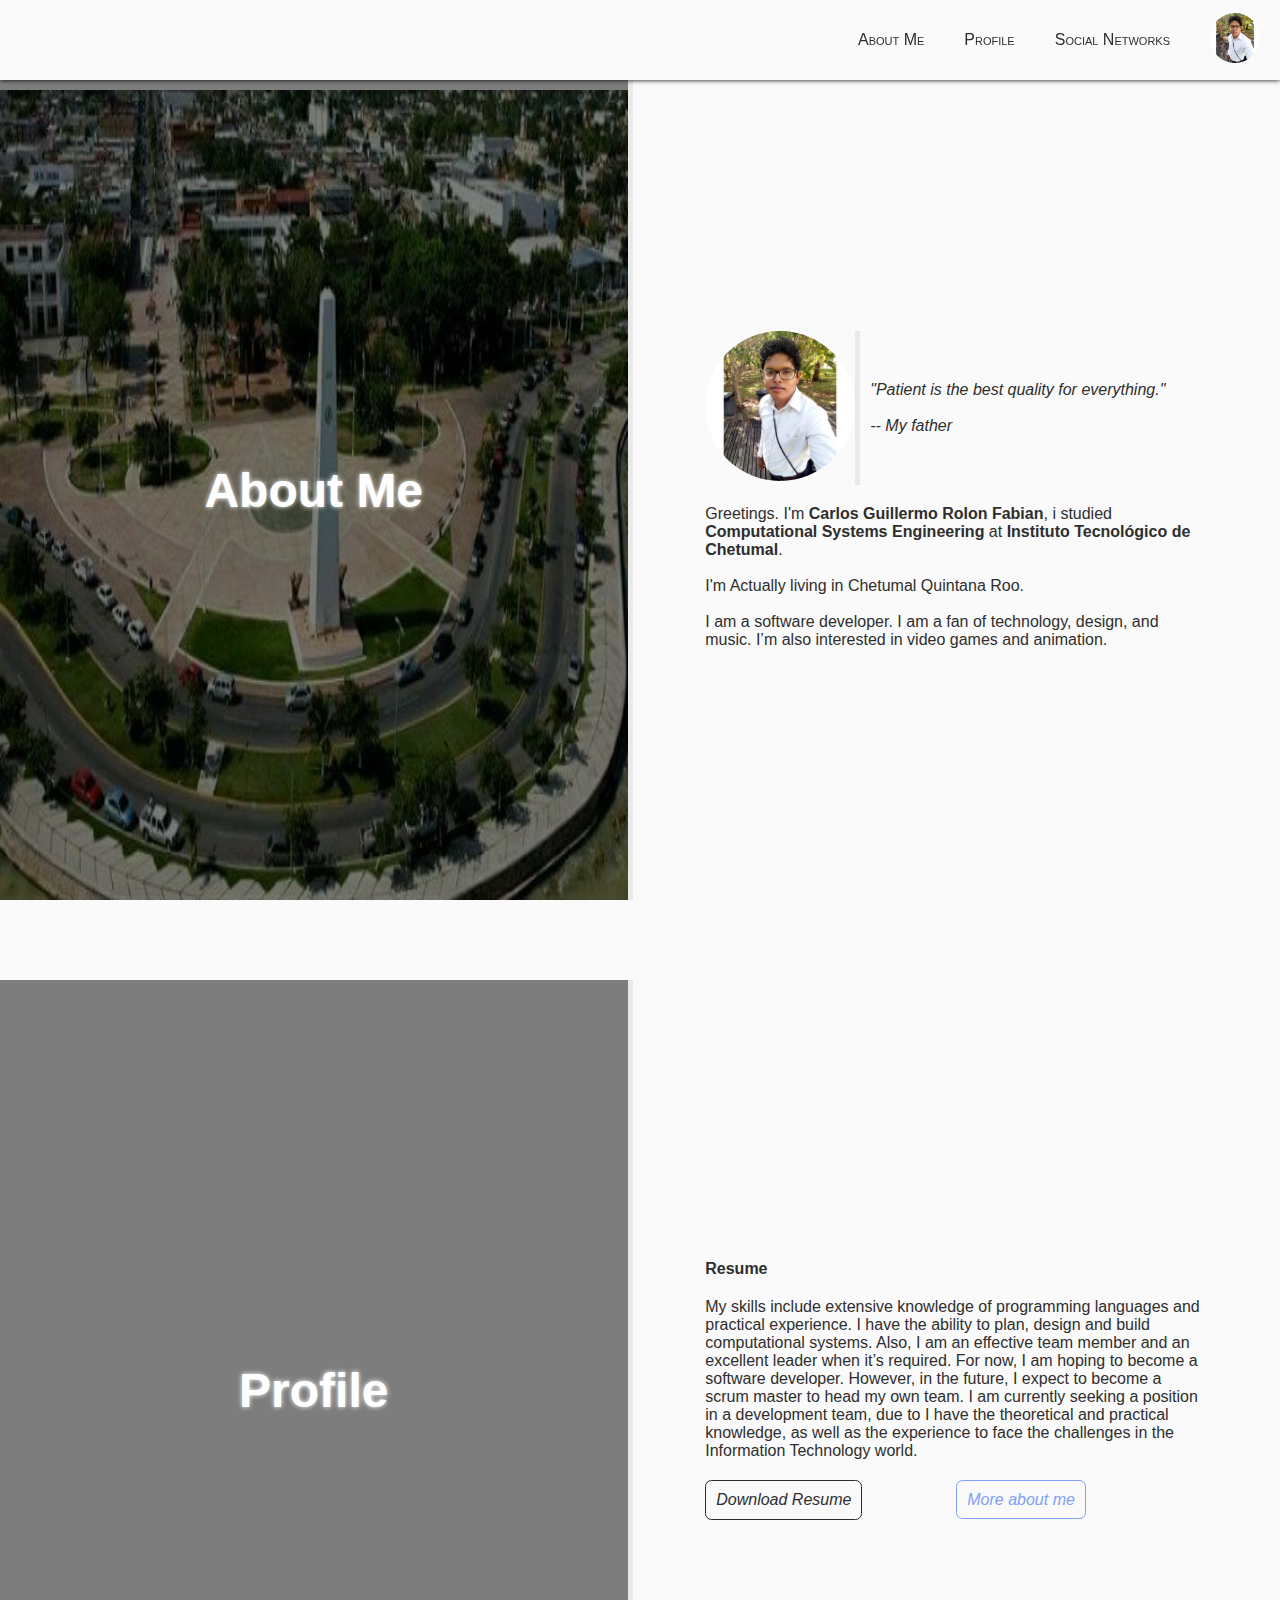
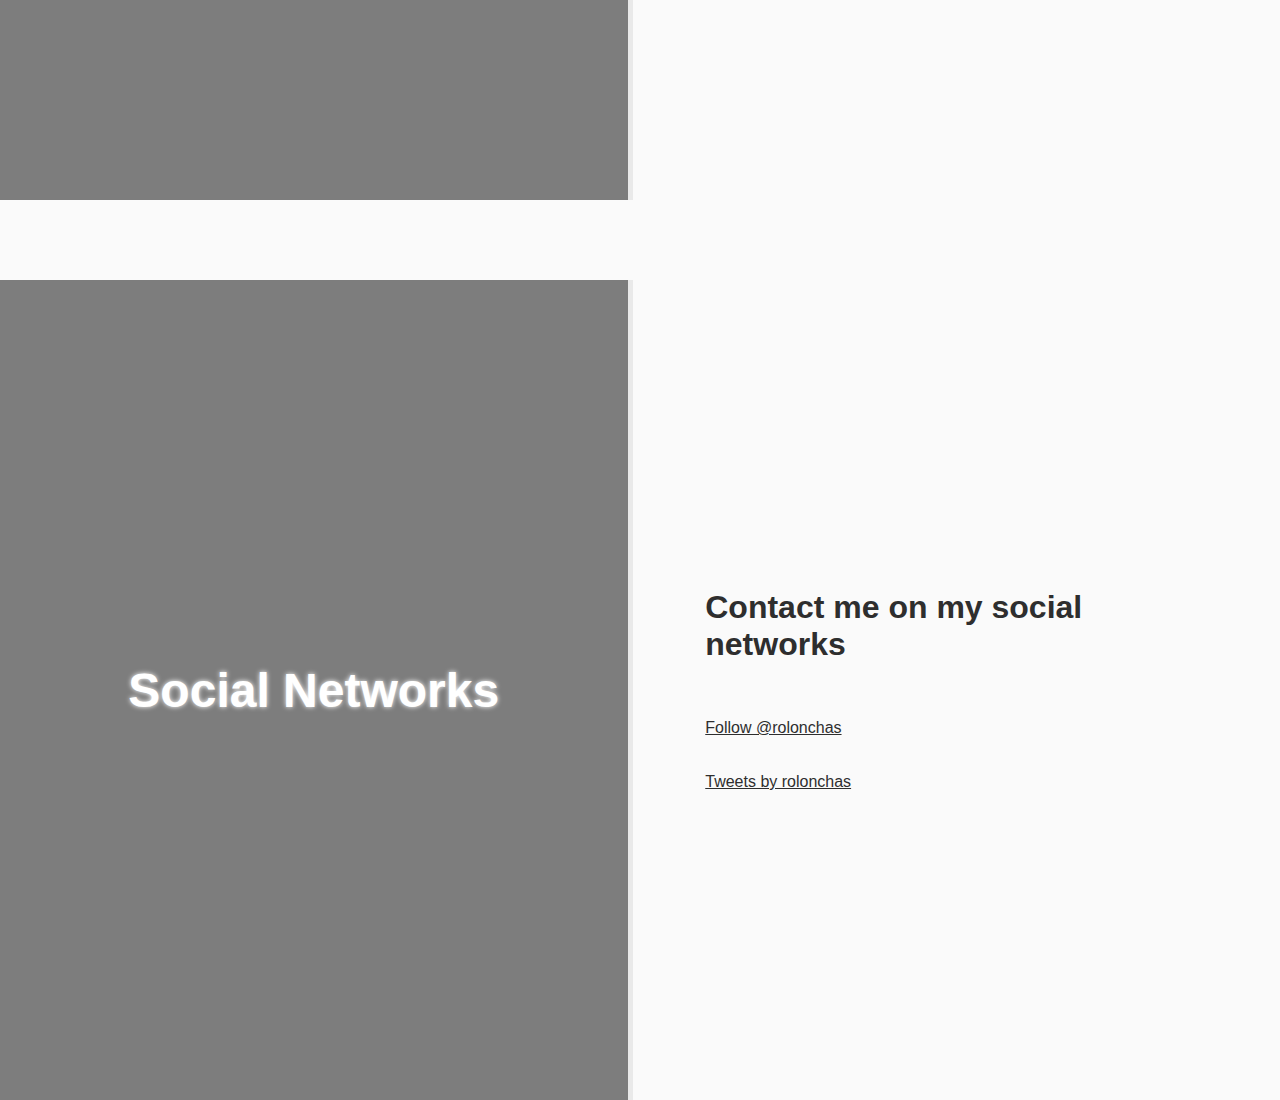
==== commit b923ed38: "Parallax Efect" ====
--- a/index.html
+++ b/index.html
@@ -72,8 +72,7 @@
                             <div class="row">
                                 <p>
                                     Greetings. I'm <strong>Carlos Guillermo Rolon Fabian</strong>, i studied <strong>Computational
-                                        Systems Engineering</strong> at <strong>Instituto Tecnol&oacute;gico de
-                                        Chetumal</strong>.
+                                    Systems Engineering</strong> at <strong>Instituto Tecnol&oacute;gico de Chetumal</strong>.
                                     <br><br>
                                     I'm Actually living in Chetumal Quintana Roo.
                                     <br><br>
--- a/css/aboutme.css
+++ b/css/aboutme.css
@@ -84,12 +84,14 @@
 }
 
 
-/* Welcome */
+/* Welcome */ /* Parallax Efect */
 #title-welcome,
 #title-profile,
 #title-social {
     background-repeat: no-repeat;
-    background-size: 100% 100%;
+    background-attachment: fixed;
+    background-position: 0%  100%;
+    background-size: 50% 90%; 
 }
 
 #title-profile {
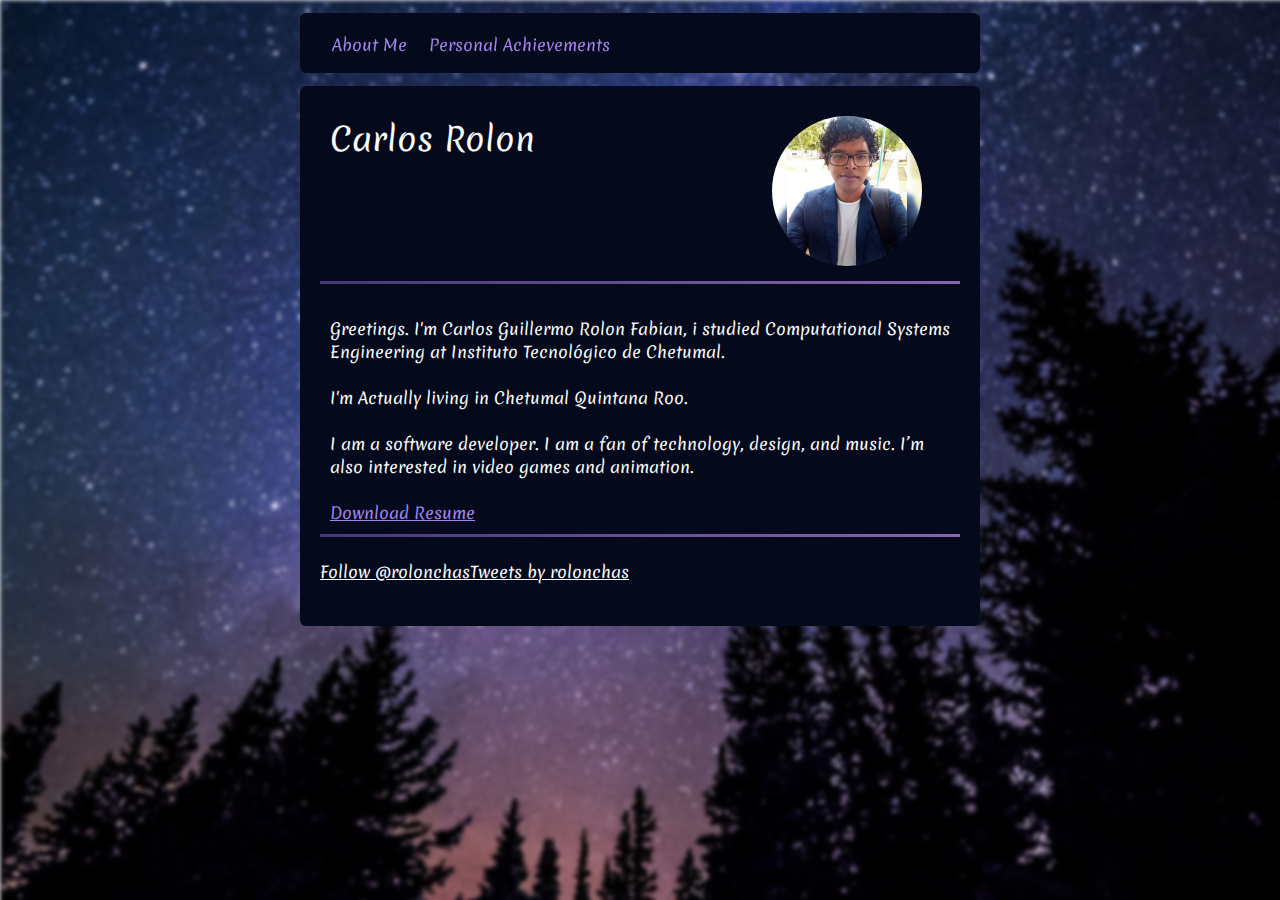
==== commit 9d8806fd: "About Change" ====
--- a/index.html
+++ b/index.html
@@ -11,218 +11,125 @@
 
 
     <!-- Css -->
-    <link rel="stylesheet" href="https://use.fontawesome.com/releases/v5.7.2/css/all.css" integrity="sha384-fnmOCqbTlWIlj8LyTjo7mOUStjsKC4pOpQbqyi7RrhN7udi9RwhKkMHpvLbHG9Sr" crossorigin="anonymous">
-    <link rel="stylesheet" href="./css/aboutme.css">
+    <link rel="stylesheet" href="https://use.fontawesome.com/releases/v5.7.2/css/all.css"
+        integrity="sha384-fnmOCqbTlWIlj8LyTjo7mOUStjsKC4pOpQbqyi7RrhN7udi9RwhKkMHpvLbHG9Sr" crossorigin="anonymous">
+
+    <link rel="stylesheet" href="./css/aboutmev2.css">
+
+    <link rel="stylesheet" href="./css/aboutme-smarthphonev2.css">
+
+    <link href="https://fonts.googleapis.com/css?family=Merienda&display=swap" rel="stylesheet">
 
 </head>
 
 <body>
-    <nav id="nav">
+    <div class="bg-blur"></div>
+    <!-- Nav -->
+    <nav>
         <div class="container">
-            <!-- <div class="col">
-                <div class="header-logo">
-                    <img src="./assets/img/perfil/pp.jpeg" class="img-logo" alt="About Me">
-                </div>                
-            </div> -->
-            <div class="col">
-                <div class="row">
-                    <ul class="header-menu justify-content-end">
-                        <li>
-                            <a href="#about">About Me</a>
-                        </li>
-                        <li>
-                            <a href="#profile">Profile</a>
-                        </li>
-                        <li>
-                            <a href="#social">Social Networks</a>
-                        </li>
-                        <li>
-                            <img src="./assets/img/perfil/pp.jpeg" class="img-logo" alt="Profile Picture">
-                        </li>
-                    </ul>
+            <div id="nav">
+                <div class="col">
+                    <div class="row">
+                        <ul class="header-menu justify-content-end">
+                            <li>
+                                <a href="#about"><i class="fas fa-address-card"></i> About Me</a>
+                            </li>
+                            <li>
+                                <a href="#profile"><i class="fas fa-trophy"></i> Personal Achievements</a>
+                            </li>
+                        </ul>
+                    </div>
                 </div>
             </div>
         </div>
     </nav>
-    <main id="app">
-        <div class="row" id="about">
-            <div class="section">
-                <div class="col title" id="title-welcome">
-                    <div class="overlay">
-                        <h1>
-                            About Me
-                        </h1>
-                    </div>
-                </div>
-                <div class="col content">
-                    <div class="card">
-                        <div class="top-card">
-                            <div class="top-image">
-                                <img src="./assets/img/perfil/pp.jpeg" class="img-card" alt="About Me">
-                            </div>
-                            <div class="quote">
-                                <p>
-                                    "Patient is the best quality for everything."
-                                    <br><br>
-                                    -- My father
-                                </p>
+
+    <!-- Main -->
+    <main>
+        <div class="container">
+            <div class="row">
+                <div class="col">
+                    <div id="start">
+                        <div class="row">
+                            <div class="head">
+                                <div class="border">
+                                    <div class="row">
+                                        <div class="col">
+                                            <div class="row">
+                                                <div class="col">
+                                                    <div class="row" id="name">
+                                                        Carlos Rolon
+                                                    </div>
+                                                    <div class="row">
+                                                        <div class="social-links">
+                                                            <a href="https://www.facebook.com/carlosguillermo.rolonfabian"
+                                                                class="facebook" target="_blank">
+                                                                <i class="fab fa-facebook"></i>
+                                                            </a>
+                                                            <a href="https://twitter.com/rolonchas" class="twitter"
+                                                                target="_blank">
+                                                                <i class="fab fa-twitter-square"></i>
+                                                            </a>
+                                                            <a href="https://www.linkedin.com/in/carlos-guillermo-rolon-fabian-98ba33180?lipi=urn%3Ali%3Apage%3Ad_flagship3_profile_view_base_contact_details%3BpMIP9U%2FyTJODEXHomUuytQ%3D%3D"
+                                                                class="linkedin" target="_blank">
+                                                                <i class="fab fa-linkedin"></i>
+                                                            </a>
+                                                            <a href="https://github.com/AvatarRolon" class="github"
+                                                                target="_blank">
+                                                                <i class="fab fa-github-square"></i>
+                                                            </a>
+                                                        </div>
+                                                    </div>
+                                                </div>
+                                            </div>
+                                        </div>
+                                        <div class="col grow-05 justify-content-center">
+                                            <div class="profile-img">
+                                                <img src="./assets/img/perfil/pp.png" class="img-card" alt="About Me">
+                                            </div>
+                                        </div>
+                                    </div>
+                                </div>
                             </div>
                         </div>
-                        <div class="text-card">
-                            <div class="row">
-                                <p>
-                                    Greetings. I'm <strong>Carlos Guillermo Rolon Fabian</strong>, i studied <strong>Computational
-                                    Systems Engineering</strong> at <strong>Instituto Tecnol&oacute;gico de Chetumal</strong>.
-                                    <br><br>
-                                    I'm Actually living in Chetumal Quintana Roo.
-                                    <br><br>
-                                    I am a software developer. I am a fan of technology, design, and music. I’m also
-                                    interested in video games and animation.
-                                </p>
+                        <br>
+
+                        <div class="head">
+                            <div class="border">
+                                <div class="row">
+                                    <p>
+                                        Greetings. I'm Carlos Guillermo Rolon Fabian, i studied
+                                        Computational Systems Engineering at Instituto Tecnol&oacute;gico
+                                        de Chetumal.
+                                        <br><br>
+                                        I'm Actually living in Chetumal Quintana Roo.
+                                        <br><br>
+                                        I am a software developer. I am a fan of technology, design, and music. I’m also
+                                        interested in video games and animation.
+                                    </p>
+                                    <p>
+                                        <br>
+                                        <a href="./assets/docs/CV - Carlos Rolon.pdf" class="download-cv"
+                                            target="_blank">Download Resume</a>
+                                    </p>
+                                </div>
                             </div>
+                        </div>
+                        <br>
+                        <div class="row">
+                            <a href="https://twitter.com/rolonchas?ref_src=twsrc%5Etfw" class="twitter-follow-button"
+                                data-size="large" data-show-count="false">Follow @rolonchas</a>
+                            <script async src="https://platform.twitter.com/widgets.js" charset="utf-8"></script>
+                            <br><br>
+                            <a class="twitter-timeline" data-height="400" data-theme="dark" data-link-color="#905FA5"
+                                href="https://twitter.com/rolonchas?ref_src=twsrc%5Etfw">Tweets by rolonchas</a>
+                            <script async src="https://platform.twitter.com/widgets.js" charset="utf-8"></script>
                         </div>
                     </div>
                 </div>
             </div>
         </div>
-        <div class="row" id="profile">
-            <div class="section">
-                <div class="col title" id="title-profile">
-                    <div class="overlay">
-                        <h1>
-                            Profile
-                        </h1>
-                    </div>
-                </div>
-                <div class="col content content-profile">
-                    <div class="card card-profile">
-                        <div class="top-card">
-                            <div class="row">
-                                <h5>Resume</h5>
-                            </div>
-                        </div>
-                        <div class="text-card">
-                            <div class="row">
-                                <p>
-                                    My skills include extensive knowledge of programming languages and practical
-                                    experience. I have the ability to plan, design and build computational systems.
-                                    Also,
-                                    I am an effective team member and an excellent leader when it’s required. For now,
-                                    I am hoping to become a software developer. However, in the future, I expect to
-                                    become a scrum master to head my own team. I am currently seeking a position in
-                                    a development team, due to I have the theoretical and practical knowledge, as well
-                                    as the experience to face the challenges in the Information Technology world.
-                                </p>
-                            </div>
-                        </div>
-                    </div>                    
-                    <div class="card card-profile">
-                        <div class="top-card">
-                            <div class="row">
-                                    <a href="./assets/docs/CV - Carlos Rolon.pdf" class="download-cv" target="_blank">Download Resume</a>
-                            </div>
-                            <div class="row">
-                                <section>
-                                    <input type="radio" id="mostrar-modal" name="modal"/>
-                                    <label for="mostrar-modal">More about me</label>      
-                                    <input type="radio" id="cerrar-modal" name="modal"/>
-                                    <label for="cerrar-modal"><i class="fas fa-times" title="Cerrar" ></i></label>                              
-                                    <div id="modal">                                        
-                                        <div class="information">                                            
-                                            <div class="col">
-                                                <div class="card card-profile">
-                                                    <div class="top-card">
-                                                        <div class="row">
-                                                            <h5>Participations</h5> 
-                                                        </div>
-                                                    </div>
-                                                    <div class="text-card">
-                                                        <div class="col">
-                                                            <div class="row">
-                                                                <p>
-                                                                    1.- Ganan aplicaciones para prevenir desastres por inundaciones en la Tercera Escuela Internacional de Verano
-                                                                </p>                                                           
-                                                            </div>
-                                                        </div>
-                                                        <div class="col">
-                                                            <div class="row">
-                                                                <br><br>
-                                                                <p><a href="http://www.udg.mx/es/noticia/ganan-aplicaciones-para-prevenir-desastres-por-inundaciones-tercera-escuela-internacional" class="more-news" target="_blank" >Go to page</a></p>
-                                                            </div>
-                                                        </div>
-                                                        <br><br>
-                                                        <div class="col">
-                                                            <div class="row">
-                                                                <p>
-                                                                    2.- Segunda Feria Estatal de Ciencias, Ingenierías e Innovación 2018
-                                                                </p>                                                           
-                                                            </div>
-                                                        </div>
-                                                        <div class="col">
-                                                            <div class="row">
-                                                                <br><br>
-                                                                <p><a href="http://itchetumal.edu.mx/index.php/noticias/212-segunda-feria-estatal-de-ciencias-ingenierias-e-innovacion-2018" class="more-news" target="_blank" >Go to page</a></p>
-                                                            </div>
-                                                        </div>
-                                                    </div>
-                                                </div>
-                                            </div>                                                                                             
-                                        </div>
-                                    </div>
-                                </section>
-                            </div>
-                        </div>                        
-                    </div>
-                </div>
-            </div>
-        </div>
-        <div class="row" id="social">
-            <div class="section">
-                <div class="col title" id="title-social">
-                    <div class="overlay">
-                        <h1>
-                            Social Networks
-                        </h1>
-                    </div>                    
-                </div>
-                <div class="col content">
-                    <div class="card card-social">
-                        <div class="top-card">
-                            <div class="row">
-                                <h5>Contact me on my social networks</h5>
-                            </div>
-                        </div>
-                        <div class="text-card">
-                            <div class="row">
-                                <div class="social-links">
-                                    <a href="https://www.facebook.com/carlosguillermo.rolonfabian" class="facebook" target="_blank">
-                                        <i class="fab fa-facebook"></i>
-                                    </a>
-                                    <a href="https://twitter.com/rolonchas" class="twitter" target="_blank">
-                                        <i class="fab fa-twitter-square"></i>
-                                    </a>
-                                    <a href="https://www.linkedin.com/in/carlos-guillermo-rolon-fabian-98ba33180?lipi=urn%3Ali%3Apage%3Ad_flagship3_profile_view_base_contact_details%3BpMIP9U%2FyTJODEXHomUuytQ%3D%3D" class="linkedin" target="_blank">
-                                        <i class="fab fa-linkedin"></i>
-                                    </a>
-                                    <a href="https://github.com/AvatarRolon" class="github" target="_blank">
-                                        <i class="fab fa-github-square"></i>
-                                    </a>
-                                </div>
-                            </div>
-                            <br><br>
-                            <div class="row">
-                                <a href="https://twitter.com/rolonchas?ref_src=twsrc%5Etfw" class="twitter-follow-button" data-show-count="false">Follow @rolonchas</a><script async src="https://platform.twitter.com/widgets.js" charset="utf-8"></script>
-                            </div>
-                            <br><br>
-                            <div class="row">
-                                    <a class="twitter-timeline" data-height="300" data-theme="dark" data-link-color="#E81C4F" href="https://twitter.com/rolonchas?ref_src=twsrc%5Etfw">Tweets by rolonchas</a> <script async src="https://platform.twitter.com/widgets.js" charset="utf-8"></script>
-                            </div>
-                        </div>
-                    </div>                    
-                </div>
-            </div>
-        </div>
-    </main>    
+    </main>
 </body>
 
 </html>--- a/css/aboutmev2.css
+++ b/css/aboutmev2.css
@@ -0,0 +1,244 @@
+/* ----------------------------------------------------------------------- */
+/* Imports Area */
+@import url(./scroll.css);
+
+/* ----------------------------------------------------------------------- */
+/* Root Area */
+:root {
+    --alabaster: #FAFAFA;
+    --mercury: #E9E9E9;
+    --black: #2E2E2E;
+    --scorpion: #585858;
+    --dove-gray: #6E6E6E;
+    --white: #FFFFFF;
+
+    /* Social Networks */
+    --facebook: #1977F3;
+    --twitter: #1da1f2;
+    --linkedin: #0077B5;
+    --github: #8241f9;
+
+    /* Colores nuevos */
+    --blackPearl: #04091B;
+    --arapawa: #0F236C;
+    --minsk: #45377A;
+    --governorBay: #3138B4;
+    --trendyPink: #905FA5;
+
+    /* Background */
+    --imagebg: url("../assets/img/bg/milky-way-984050_1920.jpg");
+}
+
+/* ----------------------------------------------------------------------- */
+/* All elements Area */
+* {
+    color: var(--alabaster);
+    font-family: 'Merienda', cursive;
+    font-size: 1em;
+    margin: 0;
+    padding: 0;
+}
+
+/* ----------------------------------------------------------------------- */
+/* Tags Area */
+html {
+    scroll-behavior: smooth;
+}
+
+div.container {
+    display: flex;
+    flex-direction: row;
+    justify-content: center;
+    height: 100%;
+    width: 100%;
+}
+
+/* ----------------------------------------------------------------------- */
+
+/* Grid */
+.col {
+    display: flex;
+    flex-direction: column;
+    flex-basis: 100%;
+    flex: 1;
+}
+
+.align-content-center {
+    align-content: center;
+}
+
+.row {
+    display: flex;
+    flex-direction: row;
+    flex-wrap: wrap;
+    width: 100%;
+}
+
+.justify-content-center {
+    justify-content: center;
+}
+
+
+/* ----------------------------------------------------------------------- */
+/* Class Area */
+.bg-blur{
+    border: none;
+    top: 0;
+    left: 0;
+    right: 0;
+    bottom: 0;
+    width: 110%;
+    height: 110%;
+    z-index: -1;
+    position: fixed;
+    background: var(--imagebg) no-repeat center center fixed;
+    filter: blur(2px);
+    -webkit-filter: blur(2px);
+    -moz-filter: blur(2px);
+    -o-filter: blur(2px);
+    -ms-filter: blur(2px);
+}
+
+.grow-05 {
+    flex-grow: 0.5;
+}
+
+.section {
+    display: flex;
+    height: calc(100vh - 80px);
+    margin-top: 80px;
+    width: 100%;
+}
+
+.text-center {
+    text-align: center;
+}
+
+/* ----------------------------------------------------------------------- */
+/* ID's Area */
+
+
+/* ----------------------------------------------------------------------- */
+/* Specific divs Area */
+#start {
+    background: var(--blackPearl);
+    border-radius: 0.4em;
+    margin: 1% auto;
+    padding: 20px;
+    width: 50%;
+}
+
+.head {
+    width: 100%;
+    background: linear-gradient(to right, #453879, #8A64AF);
+    padding-bottom: 3px;
+}
+
+.border {
+    background: var(--blackPearl);
+    color: white;
+    padding: 10px;
+}
+
+.profile-img {
+    text-align: center;
+    width: 100%;
+    margin-right: 10px;
+}
+
+.profile-img img {
+    border-radius: 100%;
+    margin: auto auto;
+    width: 150px;
+}
+
+#name {
+    font-size: 2em;
+}
+
+.quote {
+    border-left: 5px solid var(--mercury);
+    font-style: italic;
+    padding-left: 10px;
+}
+
+.social-links {
+    font-size: 1.5em;
+}
+
+.social-links a {
+    text-decoration: none;
+}
+
+.social-links a i {
+    transition: all ease 0.5s;
+}
+
+.social-links a.facebook:hover i {
+    color: var(--facebook);
+}
+
+.social-links a.twitter:hover i {
+    color: var(--twitter);
+}
+
+.social-links a.linkedin:hover i {
+    color: var(--linkedin);
+}
+
+.social-links a.github:hover i {
+    color: var(--github);
+}
+
+.download-cv{
+    color: #A483EC;
+    transition: all 0.5s;
+}
+
+.download-cv:hover{
+    color: var(--trendyPink);
+}
+
+/* Container */
+#nav{
+    background: var(--blackPearl);
+    border-radius: 0.4em;
+    margin: 0 auto;
+    margin-top: 1%;
+    padding: 20px;
+    width: 50%;
+    height: 20px;
+}
+
+.header-menu{
+    display: flex;
+    list-style: none;
+    height: 100%;
+    width: 100%;
+}
+
+.header-menu li a, .header-menu li a i{
+    color: #A483EC;
+    align-self: center;
+    cursor: pointer;
+    padding: 0 10px;
+    transition: all ease-out 0.2s;
+}
+
+.header-menu li a i{
+    padding: 1px;
+}
+
+.header-menu li a:hover, .header-menu li a:hover i {
+    text-shadow: 0 0 5px var(--trendyPink);
+    color: var(--trendyPink);
+}
+
+.header-menu li a {
+    text-decoration: none;
+}
+
+ul li{
+    position: relative;
+    height: 100%;
+}--- a/css/aboutme-smarthphonev2.css
+++ b/css/aboutme-smarthphonev2.css
@@ -0,0 +1,12 @@
+@media only screen and (max-width: 700px) {
+    #start, #nav{
+        margin-top: 2%;
+        width: 85%;
+    }
+
+    .profile-img img {
+        border-radius: 100%;
+        margin: auto auto;
+        width: 100px;
+    }
+}